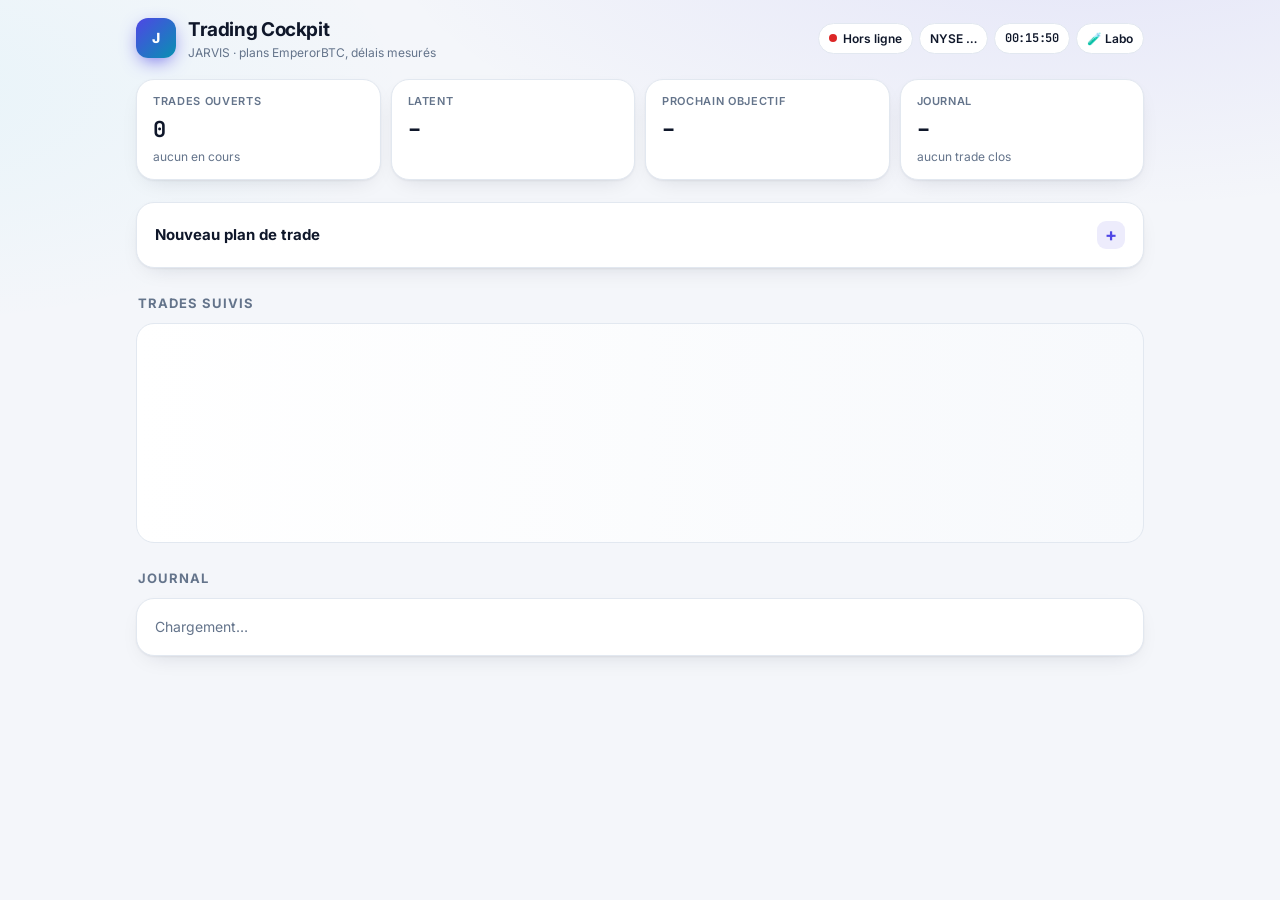
==== app/web/cockpit.html @ 044d1429 "Fusion de main dans la PR #33 : conflits résolus, barème IBKR de Killmode réutilisé Les brackets IBK" ====
<!doctype html>
<html lang="fr">
<head>
<meta charset="utf-8">
<meta name="viewport" content="width=device-width, initial-scale=1, viewport-fit=cover">
<title>Trading Cockpit</title>
<meta name="theme-color" content="#0b0d12" media="(prefers-color-scheme: dark)">
<meta name="theme-color" content="#f4f6fa" media="(prefers-color-scheme: light)">
<meta name="apple-mobile-web-app-capable" content="yes">
<meta name="mobile-web-app-capable" content="yes">
<meta name="apple-mobile-web-app-status-bar-style" content="black-translucent">
<meta name="apple-mobile-web-app-title" content="Cockpit">
<link rel="manifest" href="/cockpit-static/manifest.webmanifest">
<link rel="icon" type="image/svg+xml" href="/cockpit-static/icon.svg">
<link rel="apple-touch-icon" href="/cockpit-static/icon-180.png">
<link rel="preconnect" href="https://fonts.googleapis.com">
<link rel="preconnect" href="https://fonts.gstatic.com" crossorigin>
<link href="https://fonts.googleapis.com/css2?family=Inter:wght@400;500;600;700;800&family=JetBrains+Mono:wght@500;700&display=swap" rel="stylesheet">
<style>
:root {
  --bg: #f4f6fa; --bg2: #e9edf5; --card: #ffffff; --card2: #f7f9fc; --text: #0f172a; --muted: #64748b;
  --line: #e2e8f0; --up: #059669; --up-soft: rgba(5,150,105,.12); --down: #dc2626; --down-soft: rgba(220,38,38,.1);
  --warn: #b45309; --warn-soft: rgba(217,119,6,.13); --accent: #4f46e5; --accent2: #0891b2; --accent-soft: rgba(79,70,229,.1);
  --shadow: 0 1px 2px rgba(15,23,42,.05), 0 8px 24px -12px rgba(15,23,42,.18);
  --mono: "JetBrains Mono", ui-monospace, SFMono-Regular, Menlo, monospace;
}
@media (prefers-color-scheme: dark) {
  :root {
    --bg: #0b0d12; --bg2: #11141b; --card: #141821; --card2: #1a1f2a; --text: #e8ecf3; --muted: #8b95a7;
    --line: #232a36; --up: #34d399; --up-soft: rgba(52,211,153,.13); --down: #f87171; --down-soft: rgba(248,113,113,.13);
    --warn: #fbbf24; --warn-soft: rgba(251,191,36,.13); --accent: #818cf8; --accent2: #22d3ee; --accent-soft: rgba(129,140,248,.14);
    --shadow: 0 1px 0 rgba(255,255,255,.03) inset, 0 12px 32px -16px rgba(0,0,0,.7);
  }
}
* { box-sizing: border-box; }
html { -webkit-text-size-adjust: 100%; }
body { margin: 0; background: var(--bg); color: var(--text); min-height: 100vh;
  font: 14px/1.45 Inter, -apple-system, BlinkMacSystemFont, "Segoe UI", Roboto, sans-serif;
  background-image: radial-gradient(1200px 500px at 85% -10%, var(--accent-soft), transparent 60%),
                    radial-gradient(900px 400px at -10% 10%, rgba(34,211,238,.06), transparent 60%);
  background-attachment: fixed; }
main { max-width: 1040px; margin: 0 auto; padding: max(16px, env(safe-area-inset-top)) 16px calc(96px + env(safe-area-inset-bottom)); }
.num, .mono { font-family: var(--mono); font-variant-numeric: tabular-nums; letter-spacing: -.02em; }
.muted { color: var(--muted); } .small { font-size: 12px; } .up { color: var(--up); } .down { color: var(--down); } .warn { color: var(--warn); }
.row { display: flex; gap: 8px; align-items: center; flex-wrap: wrap; } .between { justify-content: space-between; }
.card { background: var(--card); border: 1px solid var(--line); border-radius: 18px; padding: 18px; box-shadow: var(--shadow); }

/* En-tête */
.top { display: flex; justify-content: space-between; align-items: center; gap: 12px; flex-wrap: wrap; margin-bottom: 18px; }
.brand { display: flex; align-items: center; gap: 12px; }
.logo { width: 40px; height: 40px; border-radius: 12px; display: grid; place-items: center; color: #fff; font-weight: 800;
  background: linear-gradient(135deg, var(--accent), var(--accent2)); box-shadow: 0 6px 20px -6px var(--accent); }
.brand h1 { font-size: 19px; margin: 0; letter-spacing: -.02em; }
.brand .sub { font-size: 12px; color: var(--muted); }
.chips { display: flex; gap: 6px; flex-wrap: wrap; }
.chip { display: inline-flex; align-items: center; gap: 6px; padding: 6px 10px; border-radius: 999px; font-size: 12px; font-weight: 600;
  background: var(--card); border: 1px solid var(--line); white-space: nowrap; }
.dot { width: 8px; height: 8px; border-radius: 50%; background: var(--muted); }
.dot.live { background: var(--up); box-shadow: 0 0 0 0 var(--up); animation: ping 2s infinite; }
.dot.off { background: var(--down); }
@keyframes ping { 0% { box-shadow: 0 0 0 0 color-mix(in srgb, var(--up) 60%, transparent); } 80%, 100% { box-shadow: 0 0 0 8px transparent; } }

/* Indicateurs */
.kpis { display: grid; grid-template-columns: repeat(4, minmax(0, 1fr)); gap: 10px; margin-bottom: 22px; }
.kpi { padding: 14px 16px; }
.kpi .label { font-size: 11px; color: var(--muted); text-transform: uppercase; letter-spacing: .06em; font-weight: 600; }
.kpi .value { font-family: var(--mono); font-size: 22px; font-weight: 700; margin-top: 4px; letter-spacing: -.03em; white-space: nowrap; overflow: hidden; text-overflow: ellipsis; }
.kpi .hint { font-size: 12px; color: var(--muted); margin-top: 2px; white-space: nowrap; overflow: hidden; text-overflow: ellipsis; }
@media (max-width: 760px) { .kpis { grid-template-columns: repeat(2, minmax(0, 1fr)); } .kpi .value { font-size: 19px; } }

.section-title { display: flex; justify-content: space-between; align-items: baseline; margin: 26px 2px 10px; }
.section-title h2 { font-size: 13px; margin: 0; color: var(--muted); font-weight: 700; text-transform: uppercase; letter-spacing: .08em; }

/* Cartes de trade */
.trades { display: grid; gap: 14px; }
.trade { position: relative; overflow: hidden; animation: rise .45s cubic-bezier(.2,.8,.2,1) both; }
.trade::before { content: ""; position: absolute; inset: 0 auto 0 0; width: 4px; background: var(--side-color, var(--accent)); }
.trade.long { --side-color: var(--up); } .trade.short { --side-color: var(--down); }
@keyframes rise { from { opacity: 0; transform: translateY(10px) scale(.99); } to { opacity: 1; transform: none; } }
.t-head { display: flex; justify-content: space-between; gap: 12px; align-items: flex-start; }
.sym { font-size: 22px; font-weight: 800; letter-spacing: -.03em; }
.pill { display: inline-flex; align-items: center; padding: 3px 9px; border-radius: 999px; font-size: 11px; font-weight: 700; letter-spacing: .04em; text-transform: uppercase; }
.pill.long, .pill.go { background: var(--up-soft); color: var(--up); }
.pill.short, .pill.no { background: var(--down-soft); color: var(--down); }
.pill.wait { background: var(--warn-soft); color: var(--warn); }
.pill.neutral { background: var(--card2); color: var(--muted); border: 1px solid var(--line); }
.price { font-family: var(--mono); font-size: 30px; font-weight: 700; letter-spacing: -.04em; text-align: right; border-radius: 8px; padding: 0 4px; transition: background-color .8s; line-height: 1.15; }
.price.flash-up { background: var(--up-soft); color: var(--up); transition: none; }
.price.flash-down { background: var(--down-soft); color: var(--down); transition: none; }
.move { display: flex; gap: 6px; justify-content: flex-end; margin-top: 4px; }
.badge { font-family: var(--mono); font-size: 12px; font-weight: 700; padding: 3px 8px; border-radius: 8px; background: var(--card2); }
.badge.up { background: var(--up-soft); } .badge.down { background: var(--down-soft); }

/* Mini-graphe */
.chart { position: relative; height: 130px; margin: 16px 0 6px; border-radius: 12px; background: linear-gradient(180deg, var(--card2), transparent); }
.chart svg { position: absolute; inset: 0; width: 100%; height: 100%; overflow: visible; }
.chart .lvl { position: absolute; right: 14px; transform: translateY(-50%); font-size: 10px; font-weight: 700; font-family: var(--mono);
  padding: 1px 6px; border-radius: 6px; background: var(--card); border: 1px solid var(--line); transition: top .6s ease; pointer-events: none; }
.chart .lvl.sl { color: var(--down); border-color: color-mix(in srgb, var(--down) 40%, transparent); }
.chart .lvl.tp { color: var(--up); border-color: color-mix(in srgb, var(--up) 40%, transparent); }
.chart .lvl.en { color: var(--muted); }
.chart .empty { position: absolute; inset: 0; display: grid; place-items: center; color: var(--muted); font-size: 12px; }
.chart path.line { fill: none; stroke-width: 2; vector-effect: non-scaling-stroke; stroke-linejoin: round; transition: d .6s ease; }
.chart path.area { transition: d .6s ease; }
.chart line { vector-effect: non-scaling-stroke; stroke-width: 1; }

/* Échelle stop → objectifs */
.ladder { position: relative; height: 34px; margin: 18px 6px 4px; }
.ladder .rail { position: absolute; left: 0; right: 0; top: 14px; height: 6px; border-radius: 6px;
  background: linear-gradient(90deg, var(--down-soft), var(--card2) var(--entry, 30%), var(--up-soft)); }
.ladder .fill { position: absolute; top: 14px; height: 6px; border-radius: 6px; transition: left .7s cubic-bezier(.2,.8,.2,1), width .7s cubic-bezier(.2,.8,.2,1), background-color .4s; }
.ladder .tick { position: absolute; top: 10px; width: 2px; height: 14px; border-radius: 2px; background: var(--muted); transform: translateX(-1px); }
.ladder .tick span { position: absolute; top: 18px; left: 50%; transform: translateX(-50%); font-size: 10px; font-weight: 700; color: var(--muted); white-space: nowrap; }
.ladder .tick.sl { background: var(--down); } .ladder .tick.sl span { color: var(--down); }
.ladder .tick.hit { background: var(--up); } .ladder .tick.hit span { color: var(--up); }
.ladder .thumb { position: absolute; top: 9px; width: 16px; height: 16px; border-radius: 50%; transform: translateX(-50%);
  background: var(--accent); border: 3px solid var(--card); box-shadow: 0 0 0 4px var(--accent-soft), 0 2px 10px var(--accent);
  transition: left .7s cubic-bezier(.2,.8,.2,1); }

/* Objectifs */
.tps { display: grid; gap: 8px; margin-top: 20px; }
.tp { display: grid; grid-template-columns: auto 1fr auto; gap: 4px 12px; align-items: center; padding: 10px 12px; border-radius: 12px;
  background: var(--card2); border: 1px solid transparent; transition: border-color .4s, background-color .4s; }
.tp .name { font-weight: 800; font-size: 13px; width: 38px; height: 38px; border-radius: 10px; display: grid; place-items: center;
  background: var(--card); border: 1px solid var(--line); grid-row: span 2; }
.tp.done { border-color: color-mix(in srgb, var(--up) 45%, transparent); background: var(--up-soft); }
.tp.done .name { background: var(--up); color: #fff; border-color: transparent; }
.tp.next { border-color: color-mix(in srgb, var(--accent) 40%, transparent); }
.tp.next .name { color: var(--accent); }
.tp .lvl-line { font-size: 13px; }
.tp .eta { text-align: right; font-family: var(--mono); font-weight: 700; font-size: 14px; white-space: nowrap; }
.tp .meta { font-size: 11.5px; color: var(--muted); }
.tp .stats { text-align: right; font-size: 11.5px; color: var(--muted); white-space: nowrap; }
.tp .bar { grid-column: 2 / 4; height: 4px; border-radius: 4px; background: var(--line); overflow: hidden; margin-top: 4px; }
.tp .bar i { display: block; height: 100%; width: 0; border-radius: 4px; background: linear-gradient(90deg, var(--accent2), var(--accent)); transition: width 1s linear; }
.tp.late .bar i { background: var(--warn); }
.tp.done .bar i { background: var(--up); }
@media (max-width: 560px) { .tp { grid-template-columns: auto 1fr; } .tp .eta, .tp .stats { text-align: left; grid-column: 2; } .tp .name { grid-row: span 4; } .tp .bar { grid-column: 2; } }

.alert { display: flex; gap: 8px; align-items: flex-start; background: var(--warn-soft); color: var(--warn); padding: 10px 12px; border-radius: 12px; margin-top: 12px; font-size: 13px; font-weight: 500; animation: glow 2.4s ease-in-out infinite; }
@keyframes glow { 50% { box-shadow: 0 0 0 3px var(--warn-soft); } }
.t-foot { display: flex; justify-content: space-between; align-items: center; gap: 8px; flex-wrap: wrap; margin-top: 14px; padding-top: 12px; border-top: 1px dashed var(--line); }

/* Formulaire */
details.planner > summary { list-style: none; cursor: pointer; display: flex; justify-content: space-between; align-items: center; font-weight: 700; font-size: 15px; }
details.planner > summary::-webkit-details-marker { display: none; }
details.planner > summary .plus { width: 28px; height: 28px; border-radius: 9px; display: grid; place-items: center; background: var(--accent-soft); color: var(--accent); transition: transform .3s; font-size: 18px; }
details.planner[open] > summary .plus { transform: rotate(45deg); }
form { display: grid; grid-template-columns: repeat(auto-fit, minmax(140px, 1fr)); gap: 10px; margin-top: 16px; align-items: end; }
label { display: grid; gap: 5px; font-size: 11px; color: var(--muted); font-weight: 600; text-transform: uppercase; letter-spacing: .05em; }
input { font: 500 14px/1.2 Inter, sans-serif; padding: 10px 12px; border-radius: 10px; border: 1px solid var(--line); background: var(--card2); color: var(--text); min-width: 0; width: 100%; outline: none; transition: border-color .2s, box-shadow .2s; }
input:focus { border-color: var(--accent); box-shadow: 0 0 0 3px var(--accent-soft); }
.seg { display: flex; background: var(--card2); border: 1px solid var(--line); border-radius: 10px; padding: 3px; }
.seg input { display: none; }
.seg label { flex: 1; text-align: center; padding: 7px 6px; border-radius: 8px; cursor: pointer; text-transform: none; letter-spacing: 0; font-size: 13px; color: var(--muted); display: block; transition: background-color .2s, color .2s; }
.seg input:checked + label { background: var(--card); color: var(--text); box-shadow: var(--shadow); }
.seg input[value=long]:checked + label { color: var(--up); } .seg input[value=short]:checked + label { color: var(--down); }
button { font: 700 14px/1 Inter, sans-serif; padding: 11px 16px; border-radius: 10px; border: 1px solid transparent; cursor: pointer;
  background: linear-gradient(135deg, var(--accent), var(--accent2)); color: #fff; transition: transform .15s, opacity .2s, box-shadow .2s; box-shadow: 0 6px 18px -8px var(--accent); }
button:active { transform: scale(.97); }
button.ghost { background: transparent; color: var(--text); border-color: var(--line); box-shadow: none; padding: 8px 12px; font-size: 13px; }
button.ghost.danger { color: var(--down); }
button:disabled { opacity: .5; cursor: progress; }
.error { color: var(--down); margin-top: 10px; font-weight: 500; }
.checks { display: grid; grid-template-columns: repeat(auto-fit, minmax(210px, 1fr)); gap: 6px; margin-top: 10px; }
.check { padding: 8px 10px; border-radius: 10px; background: var(--card2); font-size: 12px; }
.preview { margin-top: 16px; padding-top: 16px; border-top: 1px dashed var(--line); animation: rise .35s both; }

/* Journal */
.journal-head { display: grid; grid-template-columns: repeat(4, minmax(0, 1fr)); gap: 8px; margin-bottom: 14px; }
.journal-head div { background: var(--card2); border-radius: 12px; padding: 10px 12px; }
.journal-head b { display: block; font-family: var(--mono); font-size: 17px; }
.journal-head span { font-size: 11px; color: var(--muted); text-transform: uppercase; letter-spacing: .05em; font-weight: 600; }
@media (max-width: 560px) { .journal-head { grid-template-columns: repeat(2, minmax(0, 1fr)); } }
.rbars { width: 100%; height: 70px; display: block; margin-bottom: 12px; overflow: visible; }
.rbars rect { animation: grow .5s both; transform-box: fill-box; }
.rbars rect.pos { transform-origin: bottom; } .rbars rect.neg { transform-origin: top; }
@keyframes grow { from { transform: scaleY(0); } }
table { width: 100%; border-collapse: collapse; }
td, th { padding: 9px 6px; border-bottom: 1px solid var(--line); text-align: left; vertical-align: middle; }
th { font-size: 11px; color: var(--muted); font-weight: 600; text-transform: uppercase; letter-spacing: .05em; }
tr:last-child td { border-bottom: 0; }
.scroll { overflow-x: auto; }

/* Divers */
.empty-state { text-align: center; padding: 34px 18px; color: var(--muted); }
.empty-state .big { font-size: 34px; margin-bottom: 6px; }
.skeleton { height: 220px; border-radius: 18px; background: linear-gradient(90deg, var(--card) 0%, var(--card2) 50%, var(--card) 100%); background-size: 200% 100%; animation: shimmer 1.4s infinite; border: 1px solid var(--line); }
@keyframes shimmer { to { background-position: -200% 0; } }
.toasts { position: fixed; left: 50%; transform: translateX(-50%); bottom: calc(20px + env(safe-area-inset-bottom)); display: grid; gap: 8px; z-index: 50; width: min(420px, calc(100% - 32px)); }
.toast { background: var(--text); color: var(--bg); padding: 12px 16px; border-radius: 14px; font-weight: 600; box-shadow: 0 12px 30px -10px rgba(0,0,0,.5); animation: toast 4.5s both; }
@keyframes toast { 0% { opacity: 0; transform: translateY(16px) scale(.96); } 8%, 88% { opacity: 1; transform: none; } 100% { opacity: 0; transform: translateY(8px); } }
.fab { position: fixed; right: 18px; bottom: calc(18px + env(safe-area-inset-bottom)); width: 56px; height: 56px; border-radius: 18px; font-size: 26px; padding: 0; z-index: 40; }
@media (min-width: 761px) { .fab { display: none; } }
dialog { border: 1px solid var(--line); border-radius: 18px; background: var(--card); color: var(--text); padding: 20px; width: min(380px, calc(100% - 32px)); box-shadow: 0 30px 60px -20px rgba(0,0,0,.5); }
dialog::backdrop { background: rgba(5,8,15,.55); backdrop-filter: blur(4px); }
dialog h3 { margin: 0 0 4px; font-size: 17px; }
dialog form { display: grid; grid-template-columns: 1fr; margin-top: 14px; }
dialog .actions { display: flex; gap: 8px; justify-content: flex-end; }
@media (prefers-reduced-motion: reduce) { *, *::before, *::after { animation: none !important; transition: none !important; } }
</style>
</head>
<body>
<main>
  <header class="top">
    <div class="brand">
      <div class="logo">J</div>
      <div><h1>Trading Cockpit</h1><div class="sub">JARVIS · plans EmperorBTC, délais mesurés</div></div>
    </div>
    <div class="chips">
      <span class="chip" id="live-chip"><span class="dot" id="live-dot"></span><span id="live-text">Connexion…</span></span>
      <span class="chip" id="nyse-chip">NYSE …</span>
      <span class="chip mono" id="clock">--:--:--</span>
      <a class="chip" href="/cockpit/labo" style="text-decoration:none;color:inherit">🧪 Labo</a>
    </div>
  </header>

  <section class="kpis">
    <div class="card kpi"><div class="label">Trades ouverts</div><div class="value" id="k-open">–</div><div class="hint" id="k-open-hint">&nbsp;</div></div>
    <div class="card kpi"><div class="label">Latent</div><div class="value" id="k-r">–</div><div class="hint" id="k-r-hint">&nbsp;</div></div>
    <div class="card kpi"><div class="label">Prochain objectif</div><div class="value" id="k-next">–</div><div class="hint" id="k-next-hint">&nbsp;</div></div>
    <div class="card kpi"><div class="label">Journal</div><div class="value" id="k-journal">–</div><div class="hint" id="k-journal-hint">&nbsp;</div></div>
  </section>

  <div class="card" id="proposals" hidden style="margin-bottom:16px"></div>

  <details class="card planner" id="planner">
    <summary><span>Nouveau plan de trade</span><span class="plus">+</span></summary>
    <form id="plan-form" autocomplete="off">
      <label>Symbole<input name="symbol" placeholder="BTC, ETH, NVDA…" required></label>
      <div><label style="margin-bottom:5px">Marché</label><div class="seg">
        <input type="radio" name="market" id="m-c" value="crypto" checked><label for="m-c">Crypto</label>
        <input type="radio" name="market" id="m-s" value="stock"><label for="m-s">Action</label></div></div>
      <div><label style="margin-bottom:5px">Sens</label><div class="seg">
        <input type="radio" name="side" id="s-l" value="long" checked><label for="s-l">Long</label>
        <input type="radio" name="side" id="s-s" value="short"><label for="s-s">Short</label></div></div>
      <label>Entrée<input name="entry" type="number" step="any" inputmode="decimal" placeholder="cours actuel"></label>
      <label>Stop<input name="stop" type="number" step="any" inputmode="decimal" placeholder="auto (invalidation)"></label>
      <label>Objectifs<input name="targets" inputmode="decimal" placeholder="auto (ex. 286.8 290.5 299.5)"></label>
      <label>Capital (€)<input name="capital" type="number" step="any" inputmode="decimal" placeholder="facultatif"></label>
      <button type="submit">Calculer le plan</button>
    </form>
    <div id="preview"></div>
  </details>

  <div class="section-title"><h2>Trades suivis</h2><span class="small muted" id="updated"></span></div>
  <div class="trades" id="open"><div class="skeleton"></div></div>

  <div class="section-title"><h2>Journal</h2></div>
  <div class="card" id="closed"><div class="muted">Chargement…</div></div>
</main>

<button class="fab" id="fab" aria-label="Nouveau plan">+</button>
<div class="toasts" id="toasts"></div>

<dialog id="dlg">
  <h3 id="dlg-title"></h3>
  <div class="muted small" id="dlg-text"></div>
  <form method="dialog" id="dlg-form">
    <label id="dlg-label"><span id="dlg-label-text"></span><input id="dlg-input"></label>
    <div class="actions"><button class="ghost" value="cancel" formnovalidate>Annuler</button><button value="ok" id="dlg-ok">Valider</button></div>
  </form>
</dialog>

<script>
const $ = (s, root = document) => root.querySelector(s);
const $$ = (s, root = document) => [...root.querySelectorAll(s)];
const fmt = (x) => x == null ? "—" : Number(x).toLocaleString("fr-FR", { maximumSignificantDigits: 6 });
const pct = (x) => x == null ? "—" : `${x > 0 ? "+" : ""}${Number(x).toFixed(2)} %`;
const rr = (x) => x == null ? "—" : `${x > 0 ? "+" : ""}${Number(x).toFixed(2)} R`;
const cls = (x) => x > 0 ? "up" : x < 0 ? "down" : "";
const esc = (s) => String(s ?? "").replace(/[&<>"']/g, (c) => ({ "&": "&amp;", "<": "&lt;", ">": "&gt;", '"': "&quot;", "'": "&#39;" }[c]));
// Liens venus des actus : seulement http(s) (jamais javascript:, data:…), sinon pas de lien.
const safeUrl = (u) => { try { const x = new URL(String(u ?? "")); return x.protocol === "http:" || x.protocol === "https:" ? x.href : ""; } catch (e) { return ""; } };
const TZ = { timeZone: "Europe/Paris" };
const hm = (iso) => iso ? new Date(iso).toLocaleTimeString("fr-FR", { ...TZ, hour: "2-digit", minute: "2-digit" }) : "—";
function when(iso) {
  if (!iso) return "—";
  const d = new Date(iso), day = (x) => x.toLocaleDateString("fr-FR", TZ);
  const today = new Date(), tomorrow = new Date(Date.now() + 864e5);
  const prefix = day(d) === day(today) ? "" : day(d) === day(tomorrow) ? "demain " : d.toLocaleDateString("fr-FR", { ...TZ, weekday: "short", day: "numeric" }) + " ";
  return prefix + hm(iso);
}
function dur(min) {
  if (min == null) return "—";
  min = Math.max(0, Math.round(min));
  if (min < 60) return `${min} min`;
  const h = Math.floor(min / 60), m = min % 60;
  if (h < 24) return m ? `${h} h ${String(m).padStart(2, "0")}` : `${h} h`;
  return `${Math.floor(h / 24)} j ${h % 24} h`;
}
function countdown(ms) {
  const s = Math.max(0, Math.floor(ms / 1000)), h = Math.floor(s / 3600), m = Math.floor(s % 3600 / 60), sec = s % 60;
  return h ? `${h} h ${String(m).padStart(2, "0")} min` : `${m}:${String(sec).padStart(2, "0")}`;
}

async function api(path, options) {
  const r = await fetch(path, options);
  const body = await r.json().catch(() => ({}));
  if (!r.ok) throw new Error(body.detail || `HTTP ${r.status}`);
  return body;
}

function toast(text) {
  const el = document.createElement("div");
  el.className = "toast"; el.textContent = text;
  $("#toasts").append(el);
  setTimeout(() => el.remove(), 4600);
  navigator.vibrate?.(120);
}

function ask(title, text, label, value = "", type = "text") {
  const dlg = $("#dlg");
  $("#dlg-title").textContent = title; $("#dlg-text").textContent = text;
  $("#dlg-label").style.display = label ? "" : "none";
  $("#dlg-label-text").textContent = label || "";
  const input = $("#dlg-input"); input.type = type; input.value = value; input.step = "any";
  dlg.showModal();
  if (label) setTimeout(() => input.focus(), 50);
  return new Promise((resolve) => dlg.addEventListener("close", () => resolve(dlg.returnValue === "ok" ? input.value : null), { once: true }));
}

/* --- État ------------------------------------------------------------------------------ */
let trades = [], live = new Map(), cards = new Map(), seen = new Map(), lastPrices = new Map(), firstLoad = true;

const sideSign = (t) => t.side === "long" ? 1 : -1;
const priceOf = (t) => live.get(t.id)?.price ?? t.last_price ?? t.entry;
const moveOf = (t, p) => sideSign(t) * (p - t.entry) / t.entry * 100;
const rOf = (t, p) => { const risk = Math.abs(t.entry - t.stop); return risk ? sideSign(t) * (p - t.entry) / risk : 0; };
const hitAt = (t, tp) => (t.events || []).find((e) => e.kind === tp.name.toLowerCase())?.at;

/* --- Carte d'un trade ouvert --------------------------------------------------------- */
function signature(t) {
  return JSON.stringify([t.targets_hit, t.stop_current, t.exit_signals, (t.events || []).length, t.note, t.status, t.conseils]);
}

function cardHtml(t) {
  const hit = t.targets_hit || 0;
  const signals = (t.exit_signals || []).length
    ? `<div class="alert">⚠️ <div><b>Signes de sortie anticipée</b><br>${t.exit_signals.map(esc).join(" · ")}</div></div>` : "";
  const c = (t.conseils || []).at(-1);
  const conseil = c ? `<div class="alert">🧭 <div><b>Conseil ${hm(c.at)} : ${esc(c.decision)}</b><br>${esc(c.why)}</div></div>` : "";
  return `
    <div class="t-head">
      <div>
        <div class="row"><span class="pill ${t.side}">${t.side}</span><span class="pill neutral">${t.market === "stock" ? "Action US" : "Crypto"}</span></div>
        <div class="sym" style="margin-top:6px">${esc(t.symbol)}</div>
        <div class="small muted">Ouvert ${when(t.created_at)} · <span data-elapsed></span></div>
      </div>
      <div>
        <div class="price" data-price>${fmt(priceOf(t))}</div>
        <div class="move"><span class="badge" data-pct></span><span class="badge" data-r></span></div>
        <div class="small muted" style="text-align:right;margin-top:4px" data-asof></div>
      </div>
    </div>
    <div class="chart" data-chart></div>
    <div class="ladder" data-ladder></div>
    <div class="tps">${t.targets.map((x, i) => {
      const at = hitAt(t, x), done = i < hit;
      return `<div class="tp ${done ? "done" : i === hit ? "next" : ""}" data-tp="${i}">
        <div class="name">${x.name}</div>
        <div class="lvl-line"><b class="num">${fmt(x.price)}</b> <span class="muted small">${pct(x.pct)} · ${x.r_multiple} R</span></div>
        <div class="eta" data-eta>${done ? `✅ ${at ? hm(at) : "touché"}` : ""}</div>
        <div class="meta" data-dist>${esc(x.source)}</div>
        <div class="stats">${Math.round(x.hit_rate * 100)} % avant le stop · <span class="${cls(x.expectancy_r)}">${rr(x.expectancy_r)}</span></div>
        <div class="bar"><i data-bar></i></div>
      </div>`;
    }).join("")}</div>
    ${signals}
    ${conseil}
    <div class="t-foot">
      <div class="small muted">Stop suivi <b class="num down">${fmt(t.stop_current)}</b>${t.stop_current === t.entry ? " (à l'entrée)" : ""} · ${hit}/${t.targets.length} TP${t.against_jarvis ? " · ⛔ contre l'avis de JARVIS" : ""}${t.note ? ` · 📝 ${esc(t.note)}` : ""}</div>
      <div class="row"><button class="ghost" data-advice="${t.id}">Que faire ?</button><button class="ghost" data-close="${t.id}">Clôturer</button><button class="ghost danger" data-delete="${t.id}">Supprimer</button></div>
    </div>`;
}

function ladderHtml(t) {
  const pts = [t.stop, t.entry, ...t.targets.map((x) => x.price)];
  const lo = Math.min(...pts), hi = Math.max(...pts), pos = (p) => ((p - lo) / (hi - lo || 1)) * 100;
  const hit = t.targets_hit || 0;
  return `<div class="rail" style="--entry:${pos(t.entry)}%"></div><div class="fill"></div>
    <div class="tick sl" style="left:${pos(t.stop_current ?? t.stop)}%"><span>SL</span></div>
    <div class="tick" style="left:${pos(t.entry)}%"><span>Entrée</span></div>
    ${t.targets.map((x, i) => `<div class="tick ${i < hit ? "hit" : ""}" style="left:${pos(x.price)}%"><span>${x.name}</span></div>`).join("")}
    <div class="thumb"></div>`;
}

function updateLadder(el, t, p) {
  const pts = [t.stop, t.entry, ...t.targets.map((x) => x.price)];
  const lo = Math.min(...pts), hi = Math.max(...pts);
  const pos = (x) => Math.min(100, Math.max(0, ((x - lo) / (hi - lo || 1)) * 100));
  const a = pos(t.entry), b = pos(p);
  const fill = $(".fill", el), thumb = $(".thumb", el);
  fill.style.left = `${Math.min(a, b)}%`; fill.style.width = `${Math.abs(b - a)}%`;
  fill.style.backgroundColor = moveOf(t, p) >= 0 ? "var(--up)" : "var(--down)";
  thumb.style.left = `${b}%`;
}

function updateChart(el, t, p) {
  const data = live.get(t.id)?.chart || [];
  if (data.length < 2) {
    el.innerHTML = `<div class="empty">${t.market === "stock" ? "Graphe en direct pendant la séance de New York" : "Graphe en attente des premières bougies…"}</div>`;
    return;
  }
  const hit = t.targets_hit || 0, next = t.targets[hit];
  const prices = data.map((d) => d[1]);
  const levels = [{ p: t.stop_current ?? t.stop, k: "sl", n: "SL" }, { p: t.entry, k: "en", n: "Entrée" },
    ...t.targets.map((x, i) => ({ p: x.price, k: "tp", n: x.name, hit: i < hit }))];
  const domain = [...prices, t.entry, t.stop_current ?? t.stop, ...(next ? [next.price] : [])];
  let lo = Math.min(...domain), hi = Math.max(...domain);
  const pad = (hi - lo) * 0.1 || 1; lo -= pad; hi += pad;
  const W = 1000, H = 130;
  const x = (i) => (i / (data.length - 1)) * W, y = (v) => H - ((v - lo) / (hi - lo)) * H;
  const line = data.map((d, i) => `${i ? "L" : "M"}${x(i).toFixed(1)},${y(d[1]).toFixed(1)}`).join("");
  const up = moveOf(t, p) >= 0, color = up ? "var(--up)" : "var(--down)", gid = `g${t.id}`;
  const visible = levels.filter((l) => l.p >= lo && l.p <= hi);
  let svg = $("svg", el);
  if (!svg) {
    el.innerHTML = `<svg viewBox="0 0 ${W} ${H}" preserveAspectRatio="none"><defs><linearGradient id="${gid}" x1="0" x2="0" y1="0" y2="1">
      <stop offset="0" stop-color="currentColor" stop-opacity=".28"/><stop offset="1" stop-color="currentColor" stop-opacity="0"/></linearGradient></defs>
      <g class="levels"></g><path class="area" fill="url(#${gid})"/><path class="line"/></svg><div class="labels"></div>`;
    svg = $("svg", el);
  }
  svg.style.color = color;
  $(".levels", svg).innerHTML = visible.map((l) => `<line x1="0" x2="${W}" y1="${y(l.p)}" y2="${y(l.p)}"
    stroke="${l.k === "sl" ? "var(--down)" : l.k === "tp" ? "var(--up)" : "var(--muted)"}" stroke-dasharray="${l.k === "en" ? "2 4" : "6 5"}" opacity="${l.hit ? .35 : .7}"/>`).join("");
  $(".line", svg).setAttribute("d", line); $(".line", svg).style.stroke = color;
  $(".area", svg).setAttribute("d", `${line}L${W},${H}L0,${H}Z`);
  $(".labels", el).innerHTML = visible.map((l) => `<span class="lvl ${l.k}" style="top:${(y(l.p) / H) * 100}%">${l.n}${l.hit ? " ✓" : ""} ${fmt(l.p)}</span>`).join("");
  // Point du dernier prix, en HTML pour rester rond quelle que soit la largeur.
  let dot = $(".pulse", el);
  if (!dot) { dot = document.createElement("span"); dot.className = "pulse"; el.append(dot); }
  dot.style.cssText = `position:absolute;left:100%;top:${(y(prices.at(-1)) / H) * 100}%;width:9px;height:9px;border-radius:50%;
    transform:translate(-50%,-50%);background:${color};box-shadow:0 0 0 4px color-mix(in srgb, ${color} 25%, transparent);transition:top .6s ease`;
}

function tween(el, from, to) {
  if (from == null || from === to) { el.textContent = fmt(to); return; }
  el.classList.remove("flash-up", "flash-down"); void el.offsetWidth;
  el.classList.add(to > from ? "flash-up" : "flash-down");
  setTimeout(() => el.classList.remove("flash-up", "flash-down"), 700);
  const start = performance.now();
  const step = (now) => {
    const k = Math.min(1, (now - start) / 450), e = 1 - Math.pow(1 - k, 3);
    el.textContent = fmt(k < 1 ? from + (to - from) * e : to);
    if (k < 1) requestAnimationFrame(step);
  };
  requestAnimationFrame(step);
}

function updateCard(t) {
  const el = cards.get(t.id);
  const p = priceOf(t), prev = lastPrices.get(t.id);
  tween($("[data-price]", el), prev, p);
  lastPrices.set(t.id, p);
  const m = moveOf(t, p), r = rOf(t, p);
  const pe = $("[data-pct]", el), re = $("[data-r]", el);
  pe.textContent = pct(m); pe.className = `badge ${cls(m)}`;
  re.textContent = rr(r); re.className = `badge ${cls(r)}`;
  const asof = live.get(t.id)?.as_of;
  $("[data-asof]", el).textContent = asof ? `bougie de ${hm(asof)}` : "";
  updateLadder($("[data-ladder]", el), t, p);
  updateChart($("[data-chart]", el), t, p);
  t.targets.forEach((x, i) => {
    if (i < (t.targets_hit || 0)) return;
    const dist = sideSign(t) * (x.price - p) / p * 100;
    $(`[data-tp="${i}"] [data-dist]`, el).innerHTML = `encore <b class="num">${pct(dist).replace("+", "")}</b> · ${esc(x.source)}`;
  });
}

/* Retard : part de TOUS les cas passés qui avaient touché l'objectif à cette heure (ceux qui avaient touché le TP
   précédent, une fois ce TP pris), et chance restante parmi les cas encore en vie. */
function lateText(t, i) {
  const x = t.targets[i], p0 = (v) => `${Math.round(v * 100)} %`;
  const given = i && i === (t.targets_hit || 0) ? x.reached_by_p75_given_prev : null;
  const share = given ?? x.reached_by_p75;
  if (share == null) return `3 sur 4 des cas passés qui l'ont touché l'avaient fait à ${when(x.eta_latest)}`;
  const who = given != null ? `des cas passés qui avaient touché ${esc(t.targets[i - 1].name)}` : "des cas passés";
  return `à ${when(x.eta_latest)}, ${p0(share)} ${who} l'avaient atteint`
    + (x.still_after_p75 != null ? ` ; parmi tous les cas encore en vie à cette heure, ${p0(x.still_after_p75)} l'ont touché ensuite` : "");
}

function tick() {
  const now = Date.now();
  $("#clock").textContent = new Date().toLocaleTimeString("fr-FR", TZ);
  for (const t of trades.filter((x) => x.status === "open")) {
    const el = cards.get(t.id); if (!el) continue;
    const created = new Date(t.created_at).getTime();
    $("[data-elapsed]", el).textContent = `il y a ${dur((now - created) / 6e4)}`;
    t.targets.forEach((x, i) => {
      const row = $(`[data-tp="${i}"]`, el), eta = $("[data-eta]", row), bar = $("[data-bar]", row);
      if (i < (t.targets_hit || 0)) { bar.style.width = "100%"; return; }
      if (!x.eta_median) { eta.innerHTML = `<span class="muted small">jamais atteint dans l'historique</span>`; return; }
      const med = new Date(x.eta_median).getTime(), late = x.eta_latest ? new Date(x.eta_latest).getTime() : med;
      row.classList.toggle("late", now > late);
      bar.style.width = `${Math.min(100, Math.max(2, ((now - created) / (med - created || 1)) * 100))}%`;
      eta.innerHTML = now < med
        ? `⏱ ${countdown(med - now)}<div class="meta">vers ${when(x.eta_median)} · au plus tard ${when(x.eta_latest)}</div>`
        : now < late ? `<span class="warn">⏳ ${when(x.eta_latest)} max</span><div class="meta">médiane dépassée, encore dans la fourchette</div>`
        : `<span class="warn">⌛ en retard</span><div class="meta">${lateText(t, i)}</div>`;
    });
  }
  updateKpis();
}

/* --- Rendu ----------------------------------------------------------------------------- */
function renderOpen() {
  const open = trades.filter((t) => t.status === "open");
  const box = $("#open");
  if (!open.length) {
    cards.clear();
    box.innerHTML = `<div class="card empty-state"><div class="big">🎯</div><b>Aucun trade suivi</b><br>
      <span class="small">Calcule un plan puis clique sur « Je prends ce trade » : JARVIS suit les TP/SL et t'alerte sur Discord.</span></div>`;
    return;
  }
  $$(".skeleton, .empty-state", box).forEach((n) => n.closest(".card, .skeleton")?.remove());
  for (const [id, el] of cards) if (!open.some((t) => t.id === id)) { el.remove(); cards.delete(id); }
  open.forEach((t, index) => {
    let el = cards.get(t.id);
    const sig = signature(t);
    if (!el) {
      el = document.createElement("article");
      el.className = `card trade ${t.side}`;
      el.style.animationDelay = `${index * 60}ms`;
      cards.set(t.id, el);
    }
    if (el.dataset.sig !== sig) {
      el.dataset.sig = sig;
      el.innerHTML = cardHtml(t);
      $("[data-ladder]", el).innerHTML = ladderHtml(t);
    }
    if (box.children[index] !== el) box.insertBefore(el, box.children[index] || null);
    updateCard(t);
  });
}

function resultR(t) {
  // R net de frais estimés du serveur (un tiers par objectif, comme !desaccords) ; sinon la dernière sortie seule.
  if (t.realized_r_net != null) return t.realized_r_net;
  const last = (t.events || []).at(-1);
  if (!last) return null;
  return Math.round(sideSign(t) * (last.price - t.entry) / Math.abs(t.entry - t.stop) * 100) / 100;
}

function outcome(t) {
  const last = (t.events || []).at(-1);
  if (!last) return "—";
  const labels = { stop: "🛑 Stop", close: "✋ À la main", tp1: "🎯 TP1", tp2: "🎯 TP2", tp3: "🏁 TP3" };
  return `${labels[last.kind] || esc(last.kind)} <span class="num">${fmt(last.price)}</span>${last.corrige ? ` <span class="muted small">(ton prix, suivi ${fmt(last.prix_suivi)})</span>` : ""}<div class="muted small">${when(last.at)}</div>`;
}

let journal = { count: 0, total: 0, win: 0 };
function renderClosed() {
  const closed = trades.filter((t) => t.status !== "open");
  const rs = closed.map(resultR).filter((r) => r != null);
  journal = { count: rs.length, total: rs.reduce((a, b) => a + b, 0), win: rs.filter((r) => r > 0).length };
  if (!closed.length) { $("#closed").innerHTML = `<div class="empty-state"><div class="big">📒</div>Les trades terminés apparaîtront ici avec leur résultat en R.</div>`; return; }
  // Résultat de chaque trade en R, du plus ancien au plus récent (40 derniers), barres autour de 0.
  const last = [...closed].reverse().slice(-40), max = Math.max(1, ...rs.map(Math.abs)), n = Math.max(last.length, 12);
  const bars = `<svg class="rbars" viewBox="0 0 ${n * 10} 100" preserveAspectRatio="none">
    <line x1="0" x2="${n * 10}" y1="50" y2="50" stroke="var(--line)" stroke-dasharray="3 3" vector-effect="non-scaling-stroke"/>
    ${last.map((t, i) => { const r = resultR(t) ?? 0, h = Math.max(2, Math.abs(r) / max * 46);
      return `<rect class="${r >= 0 ? "pos" : "neg"}" x="${i * 10 + 2}" width="6" rx="1.5" y="${r >= 0 ? 50 - h : 50}" height="${h}"
        fill="${r >= 0 ? "var(--up)" : "var(--down)"}" style="animation-delay:${i * 30}ms"><title>${esc(t.symbol)} ${rr(r)}</title></rect>`; }).join("")}</svg>`;
  $("#closed").innerHTML = `
    <div class="journal-head">
      <div><span>Trades</span><b>${journal.count}</b></div>
      <div><span>Réussite</span><b>${journal.count ? Math.round(journal.win / journal.count * 100) : 0} %</b></div>
      <div><span>Total</span><b class="${cls(journal.total)}">${rr(journal.total)}</b></div>
      <div><span>Moyenne</span><b class="${cls(journal.total)}">${rr(journal.count ? journal.total / journal.count : 0)}</b></div>
    </div>
    ${bars}
    <div class="scroll"><table><tr><th>Actif</th><th>Entrée</th><th>Sortie</th><th style="text-align:right" title="R nets de frais estimés, un tiers par objectif">Résultat</th></tr>
    ${closed.map((t) => { const r = resultR(t); return `<tr>
      <td><span class="pill ${t.side}">${t.side}</span> <b>${esc(t.symbol)}</b><div class="muted small">${when(t.created_at)}</div></td>
      <td class="num">${fmt(t.entry)}</td><td>${outcome(t)}</td>
      <td class="num ${cls(r)}" style="text-align:right;font-weight:700">${rr(r)}</td></tr>`; }).join("")}</table></div>`;
}

function updateKpis() {
  const open = trades.filter((t) => t.status === "open");
  $("#k-open").textContent = open.length;
  $("#k-open-hint").textContent = open.length ? open.map((t) => t.symbol).join(" · ") : "aucun en cours";
  const total = open.reduce((a, t) => a + rOf(t, priceOf(t)), 0);
  const k = $("#k-r"); k.textContent = open.length ? rr(total) : "–"; k.className = `value ${cls(total)}`;
  $("#k-r-hint").textContent = open.length ? open.map((t) => `${t.symbol} ${pct(moveOf(t, priceOf(t)))}`).join(" · ") : " ";
  const now = Date.now();
  const nexts = open.map((t) => ({ t, x: t.targets[t.targets_hit || 0] })).filter((n) => n.x?.eta_median)
    .sort((a, b) => new Date(a.x.eta_median) - new Date(b.x.eta_median));
  if (nexts.length) {
    const { t, x } = nexts[0], ms = new Date(x.eta_median) - now;
    $("#k-next").textContent = ms > 0 ? countdown(ms) : "dépassé";
    $("#k-next-hint").textContent = `${t.symbol} ${x.name} vers ${when(x.eta_median)}`;
  } else { $("#k-next").textContent = "–"; $("#k-next-hint").textContent = " "; }
  const kj = $("#k-journal");
  kj.textContent = journal.count ? rr(journal.total) : "–"; kj.className = `value ${cls(journal.total)}`;
  $("#k-journal-hint").textContent = journal.count ? `${journal.count} trades · ${Math.round(journal.win / journal.count * 100)} % gagnants` : "aucun trade clos";
}

function announce() {
  for (const t of trades) {
    const before = seen.get(t.id);
    if (before && !firstLoad) {
      if (t.targets_hit > before.hit) toast(`🎯 ${t.symbol} ${t.targets[t.targets_hit - 1].name} touché !`);
      if (t.status !== "open" && before.status === "open") toast(`${(t.events || []).at(-1)?.kind === "stop" ? "🛑" : "🏁"} ${t.symbol} : trade terminé`);
      if ((t.exit_signals || []).length > before.signals) toast(`⚠️ ${t.symbol} : signe de sortie anticipée`);
    }
    seen.set(t.id, { hit: t.targets_hit, status: t.status, signals: (t.exit_signals || []).length });
  }
  firstLoad = false;
}

function setLive(ok, text) {
  $("#live-dot").className = `dot ${ok ? "live" : "off"}`;
  $("#live-text").textContent = text;
}

async function loadProposals() {
  const box = $("#proposals");
  const items = await api("/api/trading/proposals?status=pending").catch(() => []);
  box.hidden = !items.length;
  box.innerHTML = items.length ? `<div class="small muted" style="margin-bottom:8px">🧪 JARVIS propose (rien ne change sans ton accord)</div>` +
    items.map((p) => `<div class="row between" style="gap:10px;margin-top:8px;flex-wrap:wrap">
      <div><b>${esc(p.key)}</b> ${esc(p.current)} → <b>${esc(p.value)}</b><br><span class="small muted">${esc(p.why)}</span></div>
      <div class="row"><button data-approve="${p.id}">Approuver</button><button class="ghost danger" data-refuse="${p.id}">Refuser</button></div>
    </div>`).join("") : "";
}

async function loadTrades() {
  try {
    trades = await api("/api/trading/trades");
    announce(); renderOpen(); renderClosed(); updateKpis(); tick();
    $("#updated").textContent = `actualisé ${new Date().toLocaleTimeString("fr-FR", { ...TZ, hour: "2-digit", minute: "2-digit", second: "2-digit" })}`;
    setLive(true, "En direct");
  } catch (e) { setLive(false, "Hors ligne"); }
}

async function loadLive() {
  if (!trades.some((t) => t.status === "open")) return;
  try {
    const rows = await api("/api/trading/live");
    live = new Map(rows.map((r) => [r.id, r]));
    for (const t of trades.filter((x) => x.status === "open")) if (cards.has(t.id)) updateCard(t);
    updateKpis(); setLive(true, "En direct");
  } catch (e) { setLive(false, "Hors ligne"); }
}

async function loadMarket() {
  const m = await api("/api/markets/us/status").catch(() => null);
  if (m) $("#nyse-chip").innerHTML = `<span class="dot ${m.is_open ? "live" : ""}"></span>NYSE ${m.is_open ? "ouverte" : "fermée"}`;
}

/* --- Plan ------------------------------------------------------------------------------ */
function verdictClass(v) { return v.startsWith("Feu vert") ? "go" : v.startsWith("Contre") ? "no" : "wait"; }

function scoreHtml(p) {
  const sc = p.score;
  if (!sc) return "";
  const labels = { technique: "Technique", catalyst: "Catalyseur", risk: "Risque" };
  const tone = { positive: "🟢", negative: "🔴", dilution: "🟠", neutre: "⚪" };
  const news = ((p.catalyst || {}).news || []).slice(0, 3);
  return `<div class="row" style="margin-top:10px"><span class="pill ${sc.go ? "go" : "no"}">${sc.decision} · ${sc.composite}/10</span>
      <span class="small muted">${esc(sc.reasons.join(" ; "))}</span></div>
    <div class="checks">${Object.entries(sc.parts).map(([k, v]) => `<div class="check"><b>${labels[k]} ${v.score == null ? "–" : v.score + "/10"}</b>${v.weight ? ` <span class="muted">(${Math.round(v.weight * 100)} %)</span>` : ""}<br><span class="muted">${esc(v.reasons.join(" ; "))}</span></div>`).join("")}</div>
    ${news.length ? `<div class="small" style="margin-top:8px">${news.map((n) => `<div>${tone[n.tone] || ""} ${safeUrl(n.url) ? `<a href="${esc(safeUrl(n.url))}" target="_blank" rel="noopener noreferrer">${esc(n.title)}</a>` : esc(n.title)}</div>`).join("")}</div>` : ""}`;
}

function ibkrHtml(b) {
  if (!b) return "";
  const fx = b.eurusd ? `${b.risk_usd} $ au change ${b.eurusd.toFixed(4)}` : `${b.risk_usd} $, taux EUR/USD indisponible`;
  if (!b.quantity) return `<div class="small" style="margin-top:4px">🧾 IBKR · risque ${b.risk_eur} € (${fx}) : ${esc(b.raison)}</div>`;
  const label = { fixe: "Fixe", degressif: "Dégressif" }, f = b.fees, mine = b.plan, other = mine === "fixe" ? "degressif" : "fixe";
  const tip = f[other].usd < f[mine].usd ? ` · en ${label[other]} : ${f[other].usd.toFixed(2)} $ (${f[other].r.toFixed(2)} R)` : "";
  return `<div class="small" style="margin-top:6px">🧾 <b>IBKR · ${b.quantity} actions</b> (${fmt(b.notional_usd)} $) · perte au SL ${b.real_risk_usd.toFixed(2)} $ <span class="muted">(max ${b.risk_eur} € = ${fx})</span>
    ${b.brackets.map((r, i) => `<div class="muted">Bracket ${i + 1} : <b>${r.quantity}</b> @ entrée ${fmt(b.entry)} · SL ${fmt(b.stop)} · ${esc(r.name)} ${fmt(r.take_profit)}</div>`).join("")}
    <div class="muted">Commissions estimées (${label[mine]}, ${b.brackets.length} brackets) : ${f[mine].usd.toFixed(2)} $ = ${f[mine].r.toFixed(2)} R${tip} · 1 seul bracket : ${f[mine].un_bracket_usd.toFixed(2)} $</div></div>`;
}

function sizeHtml(p) {
  // Règle unique en euros (taille de JARVIS), ou ta règle de 20 € à part quand le grade ne propose rien.
  const qty = (s) => p.market !== "stock" ? `taille ${fmt(s.quantity)} pour ${fmt(s.notional)} $`
    : s.quantity < 1 ? `pas d'ordre, 1 action = ${fmt(s.unit_risk_eur)} € de risque, au-delà de ${fmt(s.risk_amount_eur)} €`
    : `${s.quantity} action${s.quantity > 1 ? "s" : ""} pour ${fmt(s.notional)} $`;
  const s = p.sizing, rule = p.sizing_regle;
  if (s && s.risk_amount_eur != null) return ` · 💰 risque ${fmt(s.risk_amount_eur)} € (${fmt(s.risk_amount)} $) : ${qty(s)}`;
  if (s) return ` · 💰 risque ${s.risk_pct} % = ${fmt(s.risk_amount)} · taille ${fmt(s.quantity)} (${fmt(s.notional)}) · levier ${s.leverage}×`;
  if (rule) return ` · 💰 JARVIS ne propose pas de taille (grade ${esc((p.grade || {}).grade || "non noté")} : 0 %). Ta règle de ${fmt(rule.risk_amount_eur)} € : ${qty(rule)} (exception, hors avis de JARVIS)`;
  return "";
}

function planHtml(p) {
  const mark = { true: "✅", false: "❌", null: "➖" }, c = p.checklist;
  const g = p.grade;
  return `<div class="preview">
    <div class="row between">
      <div class="row"><span class="pill ${p.side}">${p.side}</span><span class="sym">${esc(p.symbol)}</span><span class="pill ${verdictClass(c.verdict)}">${esc(c.verdict)}</span></div>
      <div class="num">Entrée <b>${fmt(p.entry)}</b> · SL <b class="down">${fmt(p.stop)}</b> <span class="muted">(${pct(p.stop_pct)})</span></div>
    </div>
    ${scoreHtml(p)}
    <div class="small muted" style="margin-top:4px">Stop ${esc(p.stop_source)}${sizeHtml(p)}</div>
    ${ibkrHtml(p.ibkr)}
    ${g ? `<div class="small" style="margin-top:4px">🏅 Grade JARVIS <b>${esc(g.grade)}</b> · risque proposé <b>${g.risque_propose} %</b>${g.observation ? " · plan en observation" : ""} <span class="muted">(${esc(g.raison)})</span>${g.hors_budget ? ` · ⚠️ <b>hors budget</b> : risque demandé ${g.risque_demande} %, ton choix` : ""}</div>` : ""}
    <div class="tps">${p.targets.map((x) => `<div class="tp">
      <div class="name">${x.name}</div>
      <div class="lvl-line"><b class="num">${fmt(x.price)}</b> <span class="muted small">${pct(x.pct)} · ${x.r_multiple} R</span></div>
      <div class="eta">${x.minutes_median == null ? `<span class="muted small">jamais atteint</span>` : `⏱ ~${dur(x.minutes_median)}<div class="meta">vers ${when(x.eta_median)} · max ${when(x.eta_latest)}</div>`}</div>
      <div class="meta">${esc(x.source)} · ${dur(x.minutes_p25)} à ${dur(x.minutes_p75)}</div>
      <div class="stats">${Math.round(x.hit_rate * 100)} % avant le stop · <span class="${cls(x.expectancy_r)}">${rr(x.expectancy_r)}</span></div>
    </div>`).join("")}</div>
    <div class="small muted" style="margin-top:14px">Checklist EmperorBTC ${c.score}/${c.max_score}</div>
    <div class="checks">${c.items.map((i) => `<div class="check">${mark[i.ok]} <b>${esc(i.label)}</b><br><span class="muted">${esc(i.detail)}</span></div>`).join("")}</div>
    <div class="small muted" style="margin-top:10px">${esc(p.method)}</div>
    <div class="row" style="margin-top:14px"><button id="follow">Je prends ce trade</button><button class="ghost" id="discard">Fermer</button></div>
  </div>`;
}

let lastRequest = null;
$("#plan-form").addEventListener("submit", async (ev) => {
  ev.preventDefault();
  const data = Object.fromEntries(new FormData(ev.target));
  const body = { symbol: data.symbol.trim().toUpperCase(), market: data.market, side: data.side };
  for (const k of ["entry", "stop", "capital"]) if (data[k]) body[k] = Number(data[k]);
  const targets = (data.targets || "").replace(/,/g, ".").split(/[\s;]+/).filter(Boolean).map(Number);
  if (targets.length) body.targets = targets;
  const button = $("button[type=submit]", ev.target);
  button.disabled = true; button.textContent = "Calcul…";
  $("#preview").innerHTML = `<div class="preview"><div class="skeleton" style="height:160px"></div><div class="small muted" style="margin-top:8px">Historique, délais rejoués et checklist en cours…</div></div>`;
  try {
    const plan = await api("/api/trading/plan", { method: "POST", headers: { "Content-Type": "application/json" }, body: JSON.stringify(body) });
    lastRequest = body;
    $("#preview").innerHTML = planHtml(plan);
  } catch (e) {
    $("#preview").innerHTML = `<div class="error">${esc(e.message)}</div>`;
  } finally { button.disabled = false; button.textContent = "Calculer le plan"; }
});

document.addEventListener("click", async (ev) => {
  const el = ev.target.closest("button");
  if (!el) return;
  try {
    if (el.id === "fab") { $("#planner").open = true; $("#planner").scrollIntoView({ behavior: "smooth" }); setTimeout(() => $("[name=symbol]").focus(), 350); }
    if (el.id === "discard") $("#preview").innerHTML = "";
    if (el.id === "follow" && lastRequest) {
      const note = await ask(`Suivre ${lastRequest.symbol}`, "JARVIS annoncera les TP/SL touchés et les signes de sortie sur Discord.", "Note (facultatif)");
      if (note === null) return;
      el.disabled = true;
      await api("/api/trading/trades", { method: "POST", headers: { "Content-Type": "application/json" }, body: JSON.stringify({ ...lastRequest, note: note || null }) });
      $("#preview").innerHTML = ""; $("#planner").open = false;
      toast(`📌 ${lastRequest.symbol} suivi`);
      await loadTrades(); await loadLive();
      window.scrollTo({ top: $("#open").offsetTop - 20, behavior: "smooth" });
    }
    if (el.dataset.approve || el.dataset.refuse) {
      el.disabled = true;
      const id = el.dataset.approve || el.dataset.refuse;
      await api(`/api/trading/proposals/${id}/${el.dataset.approve ? "approve" : "refuse"}`, { method: "POST" });
      toast(el.dataset.approve ? "✅ Réglage appliqué" : "❌ Proposition refusée");
      await loadProposals();
    }
    if (el.dataset.advice) {
      el.disabled = true;
      const res = await api("/api/trading/advice");
      const a = res.advices.find((x) => x.id === el.dataset.advice);
      toast(a ? (a.error ? `Conseil impossible : ${a.error}` : `🧭 ${a.symbol} : ${a.decision}`) : "Trade introuvable");
      await loadTrades();
    }
    if (el.dataset.close) {
      const t = trades.find((x) => x.id === el.dataset.close);
      const price = await ask(`Clôturer ${t.symbol}`, "Le résultat en R ira dans le journal.", "Prix de sortie (vide = dernier cours)", "", "number");
      if (price === null) return;
      await api(`/api/trading/trades/${el.dataset.close}/close${price ? `?price=${encodeURIComponent(price)}` : ""}`, { method: "POST" });
      await loadTrades();
    }
    if (el.dataset.delete) {
      const t = trades.find((x) => x.id === el.dataset.delete);
      if (await ask(`Supprimer ${t.symbol} ?`, "Le trade disparaît du cockpit et du journal.", null) === null) return;
      await api(`/api/trading/trades/${el.dataset.delete}`, { method: "DELETE" });
      await loadTrades();
    }
  } catch (e) { toast(`Erreur : ${e.message}`); }
});

/* --- Boucles : prix toutes les 10 s, trades toutes les 20 s, compte à rebours chaque seconde --- */
let timers = [];
function start() {
  stop();
  loadTrades().then(loadLive); loadMarket(); loadProposals();
  timers = [setInterval(loadLive, 10000), setInterval(loadTrades, 20000), setInterval(loadMarket, 300000), setInterval(tick, 1000)];
}
function stop() { timers.forEach(clearInterval); timers = []; }
document.addEventListener("visibilitychange", () => document.hidden ? stop() : start());
start();
</script>
</body>
</html>
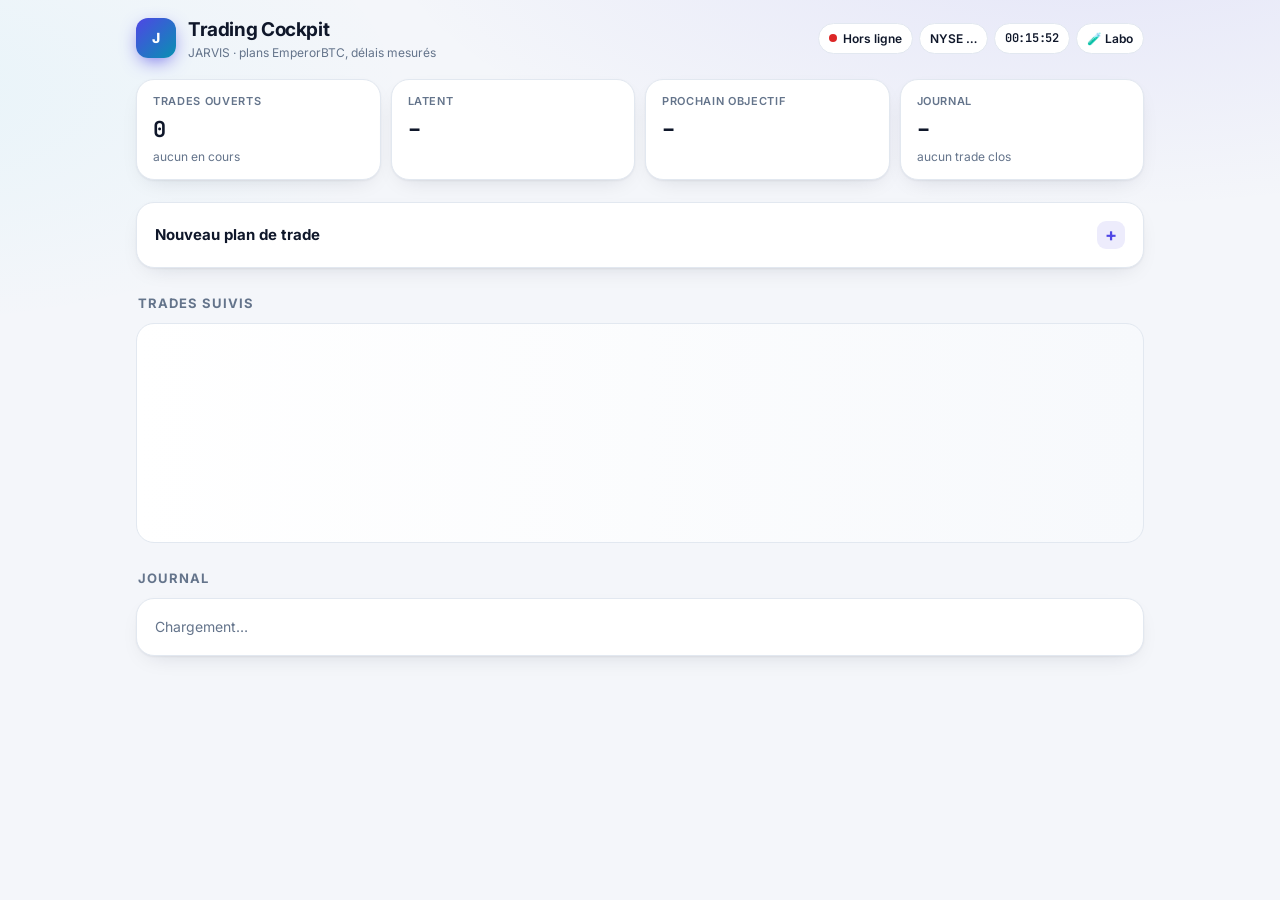
==== commit 84666ca0: "Fusion de main dans la PR #30 : conflits résolus (bot, conseils, README, tests) - bot.py : parse_tra" ====
--- a/app/web/cockpit.html
+++ b/app/web/cockpit.html
@@ -339,7 +339,7 @@
   const signals = (t.exit_signals || []).length
     ? `<div class="alert">⚠️ <div><b>Signes de sortie anticipée</b><br>${t.exit_signals.map(esc).join(" · ")}</div></div>` : "";
   const c = (t.conseils || []).at(-1);
-  const conseil = c ? `<div class="alert">🧭 <div><b>Conseil ${hm(c.at)} : ${esc(c.decision)}</b><br>${esc(c.why)}</div></div>` : "";
+  const conseil = c ? `<div class="alert">🧭 <div><b>Conseil ${hm(c.at)} : ${esc(c.decision)}</b><br>${esc(c.why)}${c.orders ? `<br>Ordres : ${esc(c.orders)}` : ""}</div></div>` : "";
   return `
     <div class="t-head">
       <div>
@@ -665,17 +665,6 @@
     ${news.length ? `<div class="small" style="margin-top:8px">${news.map((n) => `<div>${tone[n.tone] || ""} ${safeUrl(n.url) ? `<a href="${esc(safeUrl(n.url))}" target="_blank" rel="noopener noreferrer">${esc(n.title)}</a>` : esc(n.title)}</div>`).join("")}</div>` : ""}`;
 }
 
-function ibkrHtml(b) {
-  if (!b) return "";
-  const fx = b.eurusd ? `${b.risk_usd} $ au change ${b.eurusd.toFixed(4)}` : `${b.risk_usd} $, taux EUR/USD indisponible`;
-  if (!b.quantity) return `<div class="small" style="margin-top:4px">🧾 IBKR · risque ${b.risk_eur} € (${fx}) : ${esc(b.raison)}</div>`;
-  const label = { fixe: "Fixe", degressif: "Dégressif" }, f = b.fees, mine = b.plan, other = mine === "fixe" ? "degressif" : "fixe";
-  const tip = f[other].usd < f[mine].usd ? ` · en ${label[other]} : ${f[other].usd.toFixed(2)} $ (${f[other].r.toFixed(2)} R)` : "";
-  return `<div class="small" style="margin-top:6px">🧾 <b>IBKR · ${b.quantity} actions</b> (${fmt(b.notional_usd)} $) · perte au SL ${b.real_risk_usd.toFixed(2)} $ <span class="muted">(max ${b.risk_eur} € = ${fx})</span>
-    ${b.brackets.map((r, i) => `<div class="muted">Bracket ${i + 1} : <b>${r.quantity}</b> @ entrée ${fmt(b.entry)} · SL ${fmt(b.stop)} · ${esc(r.name)} ${fmt(r.take_profit)}</div>`).join("")}
-    <div class="muted">Commissions estimées (${label[mine]}, ${b.brackets.length} brackets) : ${f[mine].usd.toFixed(2)} $ = ${f[mine].r.toFixed(2)} R${tip} · 1 seul bracket : ${f[mine].un_bracket_usd.toFixed(2)} $</div></div>`;
-}
-
 function sizeHtml(p) {
   // Règle unique en euros (taille de JARVIS), ou ta règle de 20 € à part quand le grade ne propose rien.
   const qty = (s) => p.market !== "stock" ? `taille ${fmt(s.quantity)} pour ${fmt(s.notional)} $`
@@ -698,7 +687,6 @@
     </div>
     ${scoreHtml(p)}
     <div class="small muted" style="margin-top:4px">Stop ${esc(p.stop_source)}${sizeHtml(p)}</div>
-    ${ibkrHtml(p.ibkr)}
     ${g ? `<div class="small" style="margin-top:4px">🏅 Grade JARVIS <b>${esc(g.grade)}</b> · risque proposé <b>${g.risque_propose} %</b>${g.observation ? " · plan en observation" : ""} <span class="muted">(${esc(g.raison)})</span>${g.hors_budget ? ` · ⚠️ <b>hors budget</b> : risque demandé ${g.risque_demande} %, ton choix` : ""}</div>` : ""}
     <div class="tps">${p.targets.map((x) => `<div class="tp">
       <div class="name">${x.name}</div>
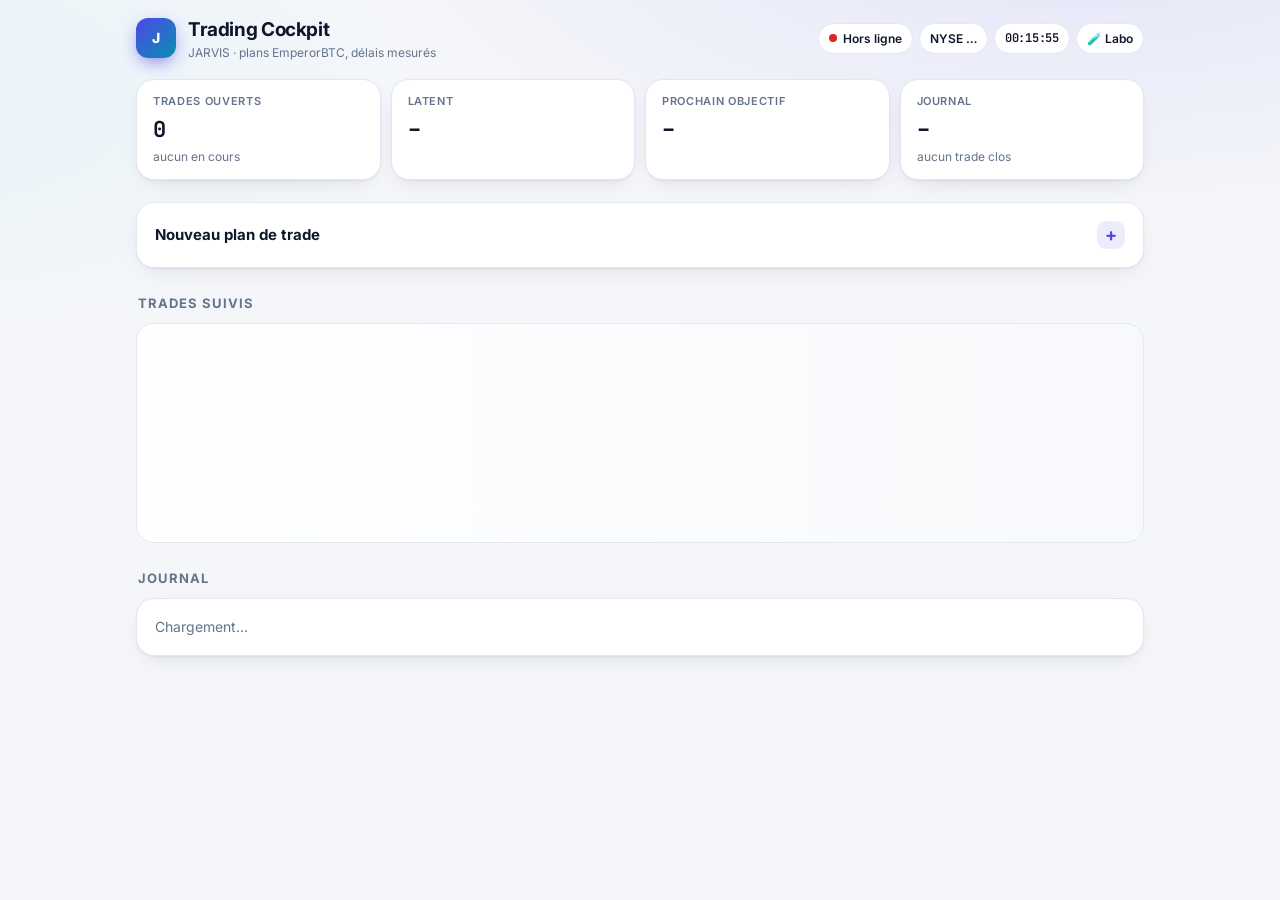
==== commit 0299f462: "Brackets IBKR : objectif du milieu de la part, et ta règle de 20 € quand le grade est à 0 % - Avec m" ====
--- a/app/web/cockpit.html
+++ b/app/web/cockpit.html
@@ -339,7 +339,7 @@
   const signals = (t.exit_signals || []).length
     ? `<div class="alert">⚠️ <div><b>Signes de sortie anticipée</b><br>${t.exit_signals.map(esc).join(" · ")}</div></div>` : "";
   const c = (t.conseils || []).at(-1);
-  const conseil = c ? `<div class="alert">🧭 <div><b>Conseil ${hm(c.at)} : ${esc(c.decision)}</b><br>${esc(c.why)}${c.orders ? `<br>Ordres : ${esc(c.orders)}` : ""}</div></div>` : "";
+  const conseil = c ? `<div class="alert">🧭 <div><b>Conseil ${hm(c.at)} : ${esc(c.decision)}</b><br>${esc(c.why)}</div></div>` : "";
   return `
     <div class="t-head">
       <div>
@@ -665,6 +665,18 @@
     ${news.length ? `<div class="small" style="margin-top:8px">${news.map((n) => `<div>${tone[n.tone] || ""} ${safeUrl(n.url) ? `<a href="${esc(safeUrl(n.url))}" target="_blank" rel="noopener noreferrer">${esc(n.title)}</a>` : esc(n.title)}</div>`).join("")}</div>` : ""}`;
 }
 
+function ibkrHtml(b) {
+  if (!b) return "";
+  const fx = b.eurusd ? `${b.risk_usd} $ au change ${b.eurusd.toFixed(4)}` : `${b.risk_usd} $, taux EUR/USD indisponible`;
+  const rule = b.hors_avis ? " · ta règle, hors avis de JARVIS" : "";
+  if (!b.quantity) return `<div class="small" style="margin-top:4px">🧾 IBKR · risque ${b.risk_eur} € (${fx}) : ${esc(b.raison)}${rule}</div>`;
+  const label = { fixe: "Fixe", degressif: "Dégressif" }, f = b.fees, mine = b.plan, other = mine === "fixe" ? "degressif" : "fixe";
+  const tip = f[other].usd < f[mine].usd ? ` · en ${label[other]} : ${f[other].usd.toFixed(2)} $ (${f[other].r.toFixed(2)} R)` : "";
+  return `<div class="small" style="margin-top:6px">🧾 <b>IBKR · ${b.quantity} actions</b> (${fmt(b.notional_usd)} $) · perte au SL ${b.real_risk_usd.toFixed(2)} $ <span class="muted">(max ${b.risk_eur} € = ${fx})${rule}</span>
+    ${b.brackets.map((r, i) => `<div class="muted">Bracket ${i + 1} : <b>${r.quantity}</b> @ entrée ${fmt(b.entry)} · SL ${fmt(b.stop)} · ${esc(r.name)} ${fmt(r.take_profit)}</div>`).join("")}
+    <div class="muted">Commissions estimées (${label[mine]}, ${b.brackets.length} brackets) : ${f[mine].usd.toFixed(2)} $ = ${f[mine].r.toFixed(2)} R${tip} · 1 seul bracket : ${f[mine].un_bracket_usd.toFixed(2)} $</div></div>`;
+}
+
 function sizeHtml(p) {
   // Règle unique en euros (taille de JARVIS), ou ta règle de 20 € à part quand le grade ne propose rien.
   const qty = (s) => p.market !== "stock" ? `taille ${fmt(s.quantity)} pour ${fmt(s.notional)} $`
@@ -687,6 +699,7 @@
     </div>
     ${scoreHtml(p)}
     <div class="small muted" style="margin-top:4px">Stop ${esc(p.stop_source)}${sizeHtml(p)}</div>
+    ${ibkrHtml(p.ibkr)}
     ${g ? `<div class="small" style="margin-top:4px">🏅 Grade JARVIS <b>${esc(g.grade)}</b> · risque proposé <b>${g.risque_propose} %</b>${g.observation ? " · plan en observation" : ""} <span class="muted">(${esc(g.raison)})</span>${g.hors_budget ? ` · ⚠️ <b>hors budget</b> : risque demandé ${g.risque_demande} %, ton choix` : ""}</div>` : ""}
     <div class="tps">${p.targets.map((x) => `<div class="tp">
       <div class="name">${x.name}</div>
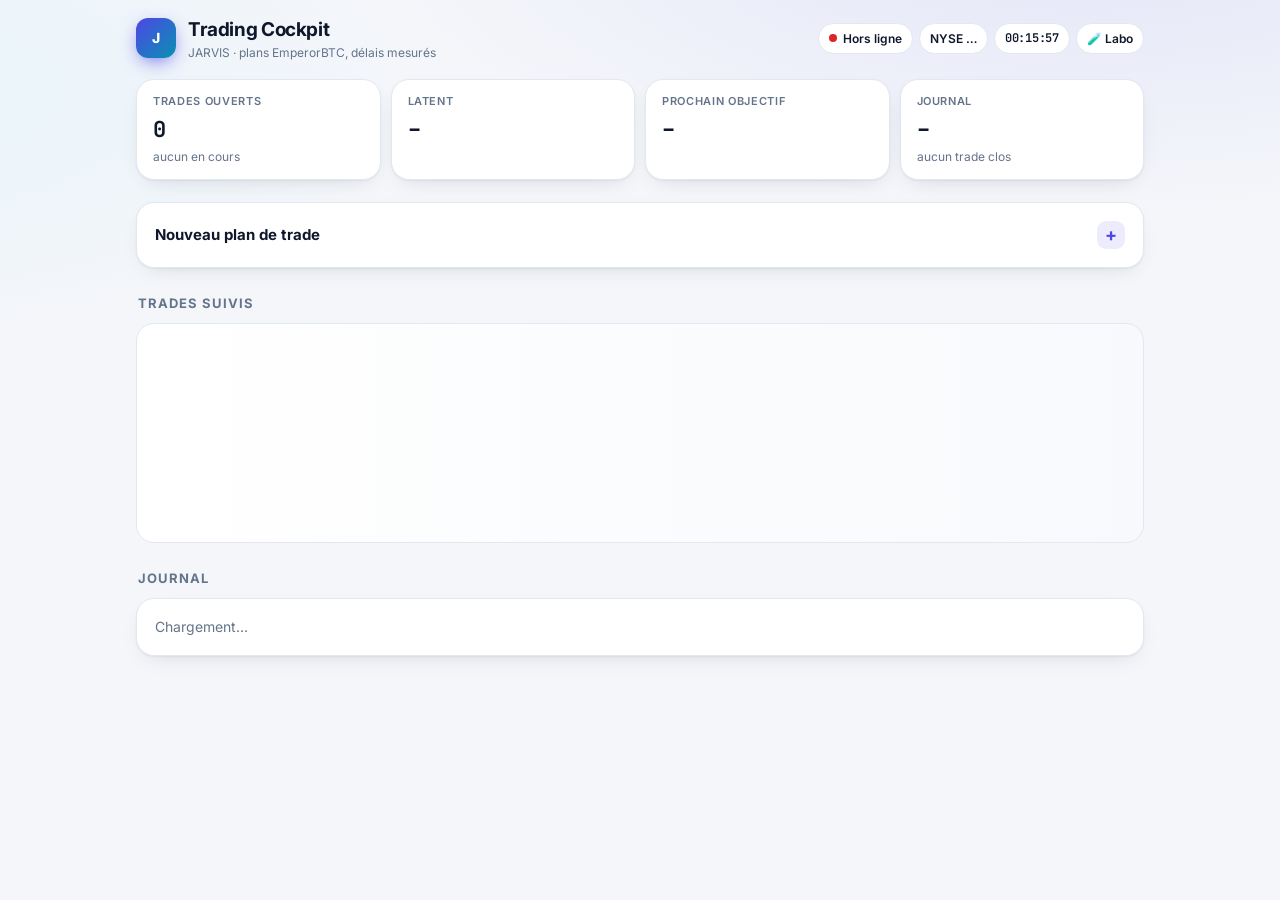
==== commit 4934115b: "Fusion de la PR #54 dans la PR #33 : les trois PR (#54, #30, #33) se fusionnent sans conflit Conflit" ====
--- a/app/web/cockpit.html
+++ b/app/web/cockpit.html
@@ -685,7 +685,15 @@
   const s = p.sizing, rule = p.sizing_regle;
   if (s && s.risk_amount_eur != null) return ` · 💰 risque ${fmt(s.risk_amount_eur)} € (${fmt(s.risk_amount)} $) : ${qty(s)}`;
   if (s) return ` · 💰 risque ${s.risk_pct} % = ${fmt(s.risk_amount)} · taille ${fmt(s.quantity)} (${fmt(s.notional)}) · levier ${s.leverage}×`;
-  if (rule) return ` · 💰 JARVIS ne propose pas de taille (grade ${esc((p.grade || {}).grade || "non noté")} : 0 %). Ta règle de ${fmt(rule.risk_amount_eur)} € : ${qty(rule)} (exception, hors avis de JARVIS)`;
+  if (rule) {
+    // La lettre seule quand c'est elle qui dit 0 % ; sinon la vraie raison (arrêt du jour, budget, grade périmé,
+    // illisible, fenêtre discontinue, plan écarté par la méthode), comme service.sizing_lines sur Discord.
+    const g = p.grade || {};
+    const byLetter = !(g.risque_grade > 0) && !g.perime && !g.ecarte && !/^(grade illisible|fenêtre discontinue)/.test(g.raison || "");
+    const why = byLetter || !g.raison ? ` (grade ${esc(g.grade || "non noté")} : 0 %)`
+      : g.ecarte ? ` : plan ${esc(g.raison)}` : ` (0 % : ${esc(g.raison)})`;
+    return ` · 💰 JARVIS ne propose pas de taille${why}. Ta règle de ${fmt(rule.risk_amount_eur)} € : ${qty(rule)} (exception, hors avis de JARVIS)`;
+  }
   return "";
 }
 
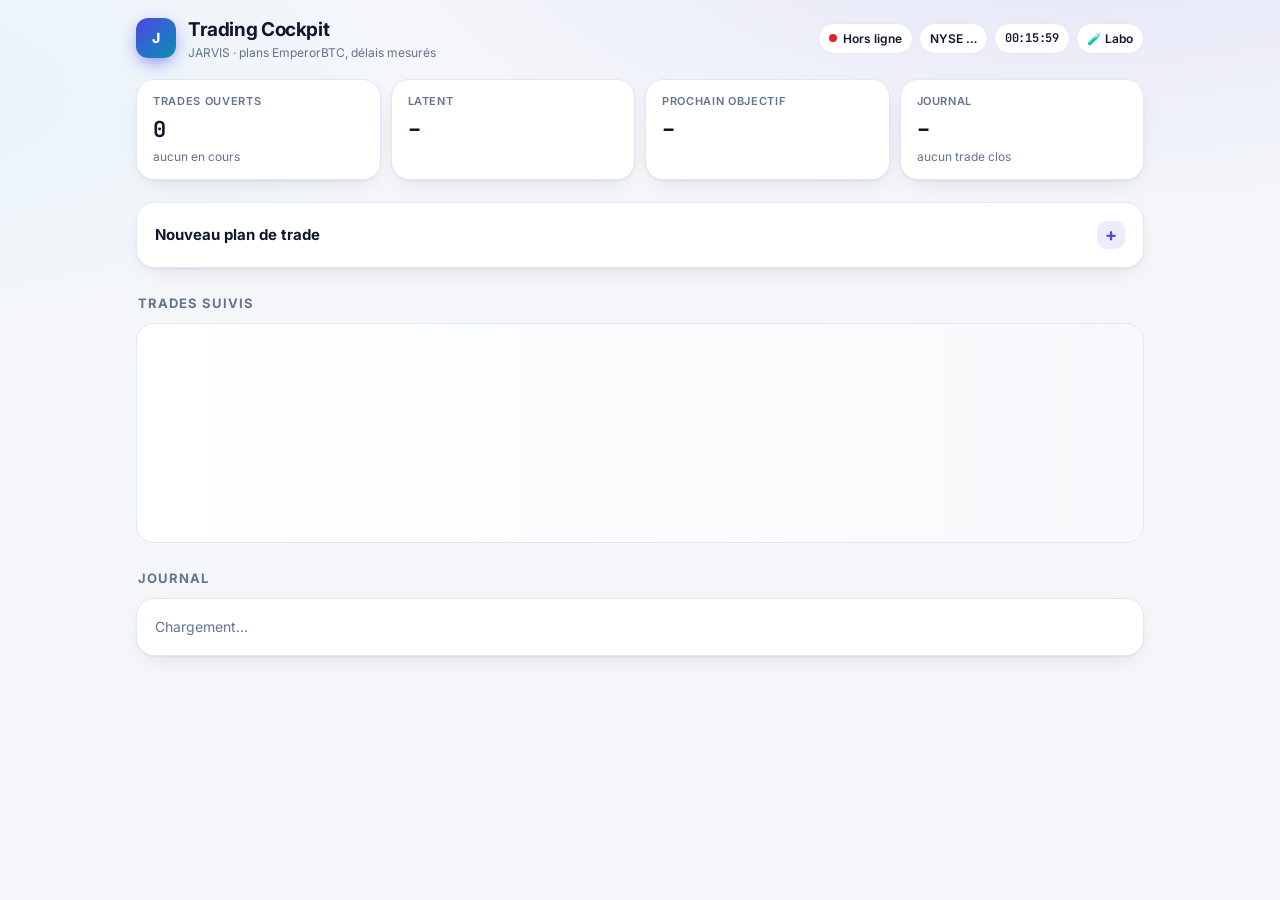
==== commit 0340c648: "Fusion de la PR #54 dans la PR #30 : les trois PR (#54, #30, #33) se fusionnent sans conflit Conflit" ====
--- a/app/web/cockpit.html
+++ b/app/web/cockpit.html
@@ -339,7 +339,7 @@
   const signals = (t.exit_signals || []).length
     ? `<div class="alert">⚠️ <div><b>Signes de sortie anticipée</b><br>${t.exit_signals.map(esc).join(" · ")}</div></div>` : "";
   const c = (t.conseils || []).at(-1);
-  const conseil = c ? `<div class="alert">🧭 <div><b>Conseil ${hm(c.at)} : ${esc(c.decision)}</b><br>${esc(c.why)}</div></div>` : "";
+  const conseil = c ? `<div class="alert">🧭 <div><b>Conseil ${hm(c.at)} : ${esc(c.decision)}</b><br>${esc(c.why)}${c.orders ? `<br>Ordres : ${esc(c.orders)}` : ""}</div></div>` : "";
   return `
     <div class="t-head">
       <div>
@@ -665,18 +665,6 @@
     ${news.length ? `<div class="small" style="margin-top:8px">${news.map((n) => `<div>${tone[n.tone] || ""} ${safeUrl(n.url) ? `<a href="${esc(safeUrl(n.url))}" target="_blank" rel="noopener noreferrer">${esc(n.title)}</a>` : esc(n.title)}</div>`).join("")}</div>` : ""}`;
 }
 
-function ibkrHtml(b) {
-  if (!b) return "";
-  const fx = b.eurusd ? `${b.risk_usd} $ au change ${b.eurusd.toFixed(4)}` : `${b.risk_usd} $, taux EUR/USD indisponible`;
-  const rule = b.hors_avis ? " · ta règle, hors avis de JARVIS" : "";
-  if (!b.quantity) return `<div class="small" style="margin-top:4px">🧾 IBKR · risque ${b.risk_eur} € (${fx}) : ${esc(b.raison)}${rule}</div>`;
-  const label = { fixe: "Fixe", degressif: "Dégressif" }, f = b.fees, mine = b.plan, other = mine === "fixe" ? "degressif" : "fixe";
-  const tip = f[other].usd < f[mine].usd ? ` · en ${label[other]} : ${f[other].usd.toFixed(2)} $ (${f[other].r.toFixed(2)} R)` : "";
-  return `<div class="small" style="margin-top:6px">🧾 <b>IBKR · ${b.quantity} actions</b> (${fmt(b.notional_usd)} $) · perte au SL ${b.real_risk_usd.toFixed(2)} $ <span class="muted">(max ${b.risk_eur} € = ${fx})${rule}</span>
-    ${b.brackets.map((r, i) => `<div class="muted">Bracket ${i + 1} : <b>${r.quantity}</b> @ entrée ${fmt(b.entry)} · SL ${fmt(b.stop)} · ${esc(r.name)} ${fmt(r.take_profit)}</div>`).join("")}
-    <div class="muted">Commissions estimées (${label[mine]}, ${b.brackets.length} brackets) : ${f[mine].usd.toFixed(2)} $ = ${f[mine].r.toFixed(2)} R${tip} · 1 seul bracket : ${f[mine].un_bracket_usd.toFixed(2)} $</div></div>`;
-}
-
 function sizeHtml(p) {
   // Règle unique en euros (taille de JARVIS), ou ta règle de 20 € à part quand le grade ne propose rien.
   const qty = (s) => p.market !== "stock" ? `taille ${fmt(s.quantity)} pour ${fmt(s.notional)} $`
@@ -707,7 +695,6 @@
     </div>
     ${scoreHtml(p)}
     <div class="small muted" style="margin-top:4px">Stop ${esc(p.stop_source)}${sizeHtml(p)}</div>
-    ${ibkrHtml(p.ibkr)}
     ${g ? `<div class="small" style="margin-top:4px">🏅 Grade JARVIS <b>${esc(g.grade)}</b> · risque proposé <b>${g.risque_propose} %</b>${g.observation ? " · plan en observation" : ""} <span class="muted">(${esc(g.raison)})</span>${g.hors_budget ? ` · ⚠️ <b>hors budget</b> : risque demandé ${g.risque_demande} %, ton choix` : ""}</div>` : ""}
     <div class="tps">${p.targets.map((x) => `<div class="tp">
       <div class="name">${x.name}</div>
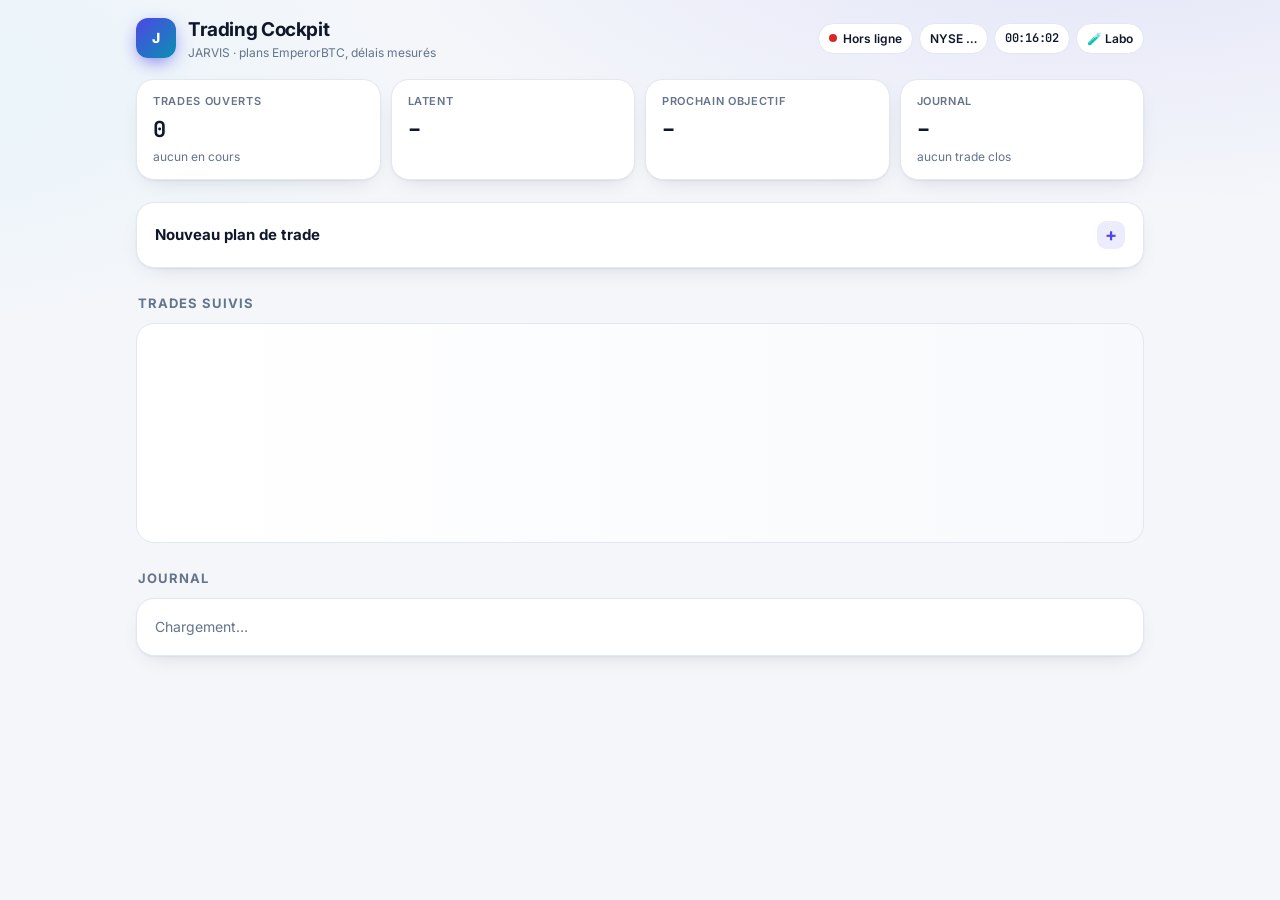
==== commit 93c002c4: "Merge pull request #54 from simaoqu06-rgb/claude/project-thread-s1p79n Deuxième tour d'avis GPT/Gemi" ====
--- a/app/web/cockpit.html
+++ b/app/web/cockpit.html
@@ -339,7 +339,7 @@
   const signals = (t.exit_signals || []).length
     ? `<div class="alert">⚠️ <div><b>Signes de sortie anticipée</b><br>${t.exit_signals.map(esc).join(" · ")}</div></div>` : "";
   const c = (t.conseils || []).at(-1);
-  const conseil = c ? `<div class="alert">🧭 <div><b>Conseil ${hm(c.at)} : ${esc(c.decision)}</b><br>${esc(c.why)}${c.orders ? `<br>Ordres : ${esc(c.orders)}` : ""}</div></div>` : "";
+  const conseil = c ? `<div class="alert">🧭 <div><b>Conseil ${hm(c.at)} : ${esc(c.decision)}</b><br>${esc(c.why)}</div></div>` : "";
   return `
     <div class="t-head">
       <div>
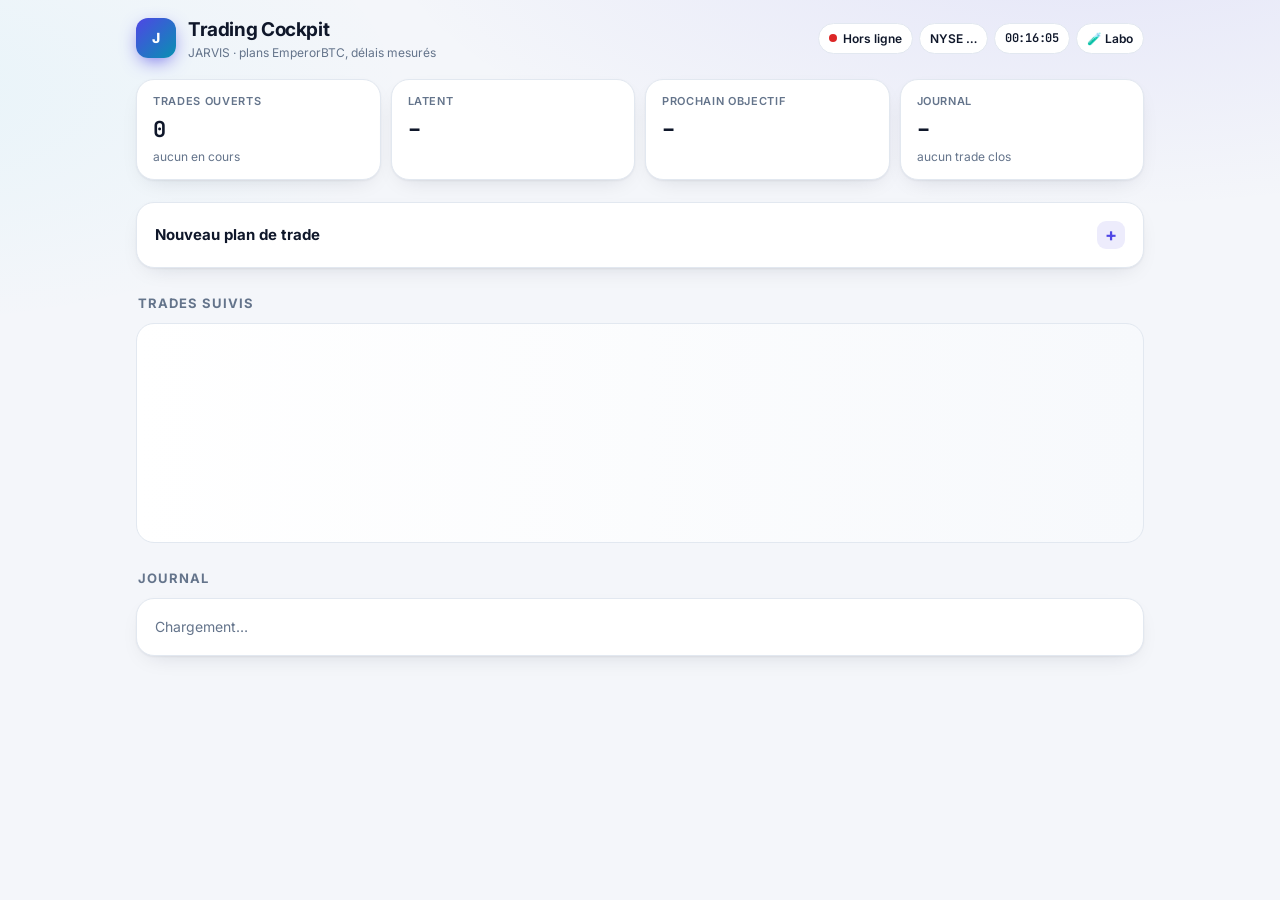
==== commit 15d4328d: "Merge pull request #33 from simaoqu06-rgb/claude/project-thread-tf4di0 Plans d'actions : brackets IB" ====
--- a/app/web/cockpit.html
+++ b/app/web/cockpit.html
@@ -665,6 +665,18 @@
     ${news.length ? `<div class="small" style="margin-top:8px">${news.map((n) => `<div>${tone[n.tone] || ""} ${safeUrl(n.url) ? `<a href="${esc(safeUrl(n.url))}" target="_blank" rel="noopener noreferrer">${esc(n.title)}</a>` : esc(n.title)}</div>`).join("")}</div>` : ""}`;
 }
 
+function ibkrHtml(b) {
+  if (!b) return "";
+  const fx = b.eurusd ? `${b.risk_usd} $ au change ${b.eurusd.toFixed(4)}` : `${b.risk_usd} $, taux EUR/USD indisponible`;
+  const rule = b.hors_avis ? " · ta règle, hors avis de JARVIS" : "";
+  if (!b.quantity) return `<div class="small" style="margin-top:4px">🧾 IBKR · risque ${b.risk_eur} € (${fx}) : ${esc(b.raison)}${rule}</div>`;
+  const label = { fixe: "Fixe", degressif: "Dégressif" }, f = b.fees, mine = b.plan, other = mine === "fixe" ? "degressif" : "fixe";
+  const tip = f[other].usd < f[mine].usd ? ` · en ${label[other]} : ${f[other].usd.toFixed(2)} $ (${f[other].r.toFixed(2)} R)` : "";
+  return `<div class="small" style="margin-top:6px">🧾 <b>IBKR · ${b.quantity} actions</b> (${fmt(b.notional_usd)} $) · perte au SL ${b.real_risk_usd.toFixed(2)} $ <span class="muted">(max ${b.risk_eur} € = ${fx})${rule}</span>
+    ${b.brackets.map((r, i) => `<div class="muted">Bracket ${i + 1} : <b>${r.quantity}</b> @ entrée ${fmt(b.entry)} · SL ${fmt(b.stop)} · ${esc(r.name)} ${fmt(r.take_profit)}</div>`).join("")}
+    <div class="muted">Commissions estimées (${label[mine]}, ${b.brackets.length} brackets) : ${f[mine].usd.toFixed(2)} $ = ${f[mine].r.toFixed(2)} R${tip} · 1 seul bracket : ${f[mine].un_bracket_usd.toFixed(2)} $</div></div>`;
+}
+
 function sizeHtml(p) {
   // Règle unique en euros (taille de JARVIS), ou ta règle de 20 € à part quand le grade ne propose rien.
   const qty = (s) => p.market !== "stock" ? `taille ${fmt(s.quantity)} pour ${fmt(s.notional)} $`
@@ -695,6 +707,7 @@
     </div>
     ${scoreHtml(p)}
     <div class="small muted" style="margin-top:4px">Stop ${esc(p.stop_source)}${sizeHtml(p)}</div>
+    ${ibkrHtml(p.ibkr)}
     ${g ? `<div class="small" style="margin-top:4px">🏅 Grade JARVIS <b>${esc(g.grade)}</b> · risque proposé <b>${g.risque_propose} %</b>${g.observation ? " · plan en observation" : ""} <span class="muted">(${esc(g.raison)})</span>${g.hors_budget ? ` · ⚠️ <b>hors budget</b> : risque demandé ${g.risque_demande} %, ton choix` : ""}</div>` : ""}
     <div class="tps">${p.targets.map((x) => `<div class="tp">
       <div class="name">${x.name}</div>
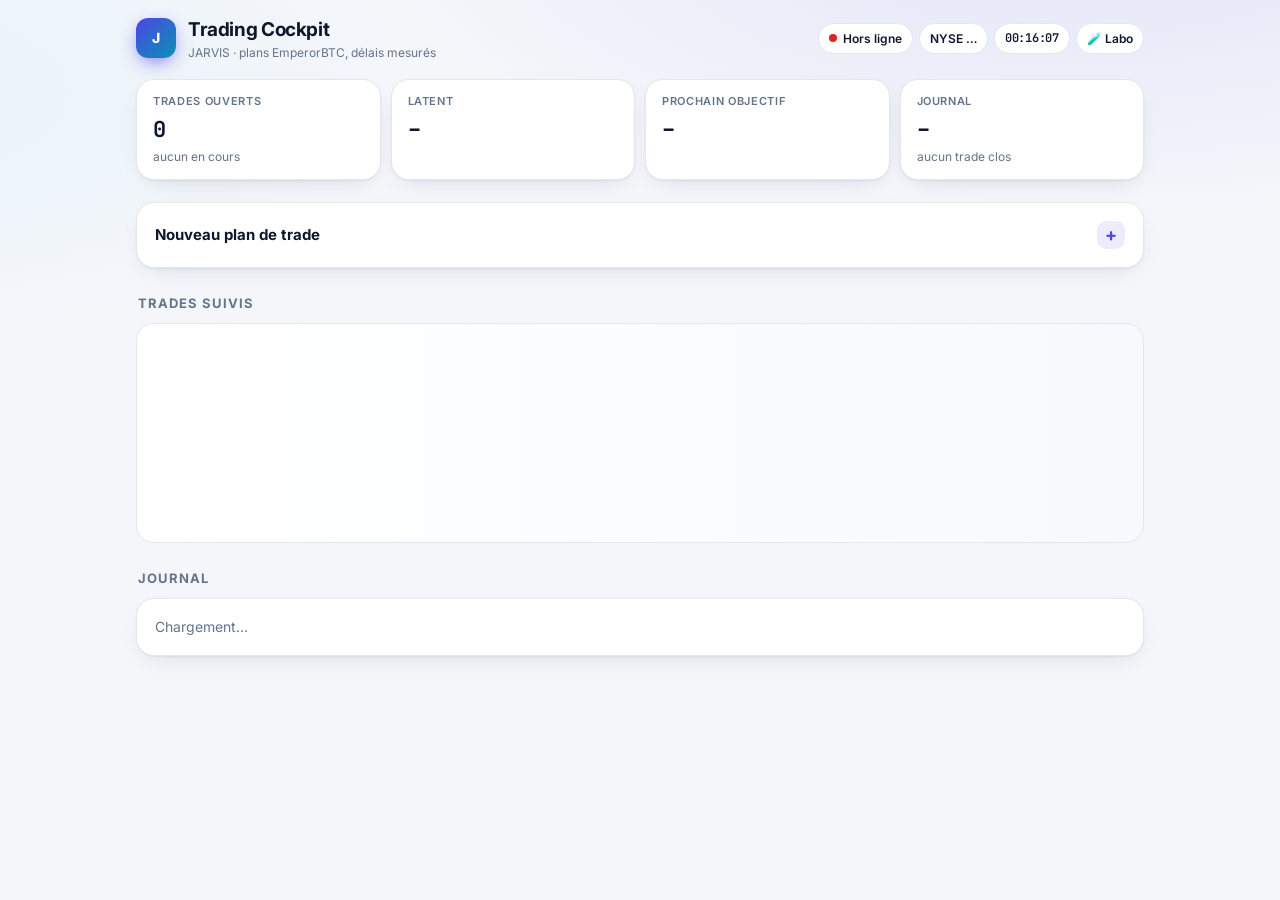
==== commit 1552a1ba: "Merge pull request #30 from simaoqu06-rgb/claude/avis-actif-positions-8kw4gg Avis et conseils de JAR" ====
--- a/app/web/cockpit.html
+++ b/app/web/cockpit.html
@@ -339,7 +339,7 @@
   const signals = (t.exit_signals || []).length
     ? `<div class="alert">⚠️ <div><b>Signes de sortie anticipée</b><br>${t.exit_signals.map(esc).join(" · ")}</div></div>` : "";
   const c = (t.conseils || []).at(-1);
-  const conseil = c ? `<div class="alert">🧭 <div><b>Conseil ${hm(c.at)} : ${esc(c.decision)}</b><br>${esc(c.why)}</div></div>` : "";
+  const conseil = c ? `<div class="alert">🧭 <div><b>Conseil ${hm(c.at)} : ${esc(c.decision)}</b><br>${esc(c.why)}${c.orders ? `<br>Ordres : ${esc(c.orders)}` : ""}</div></div>` : "";
   return `
     <div class="t-head">
       <div>
